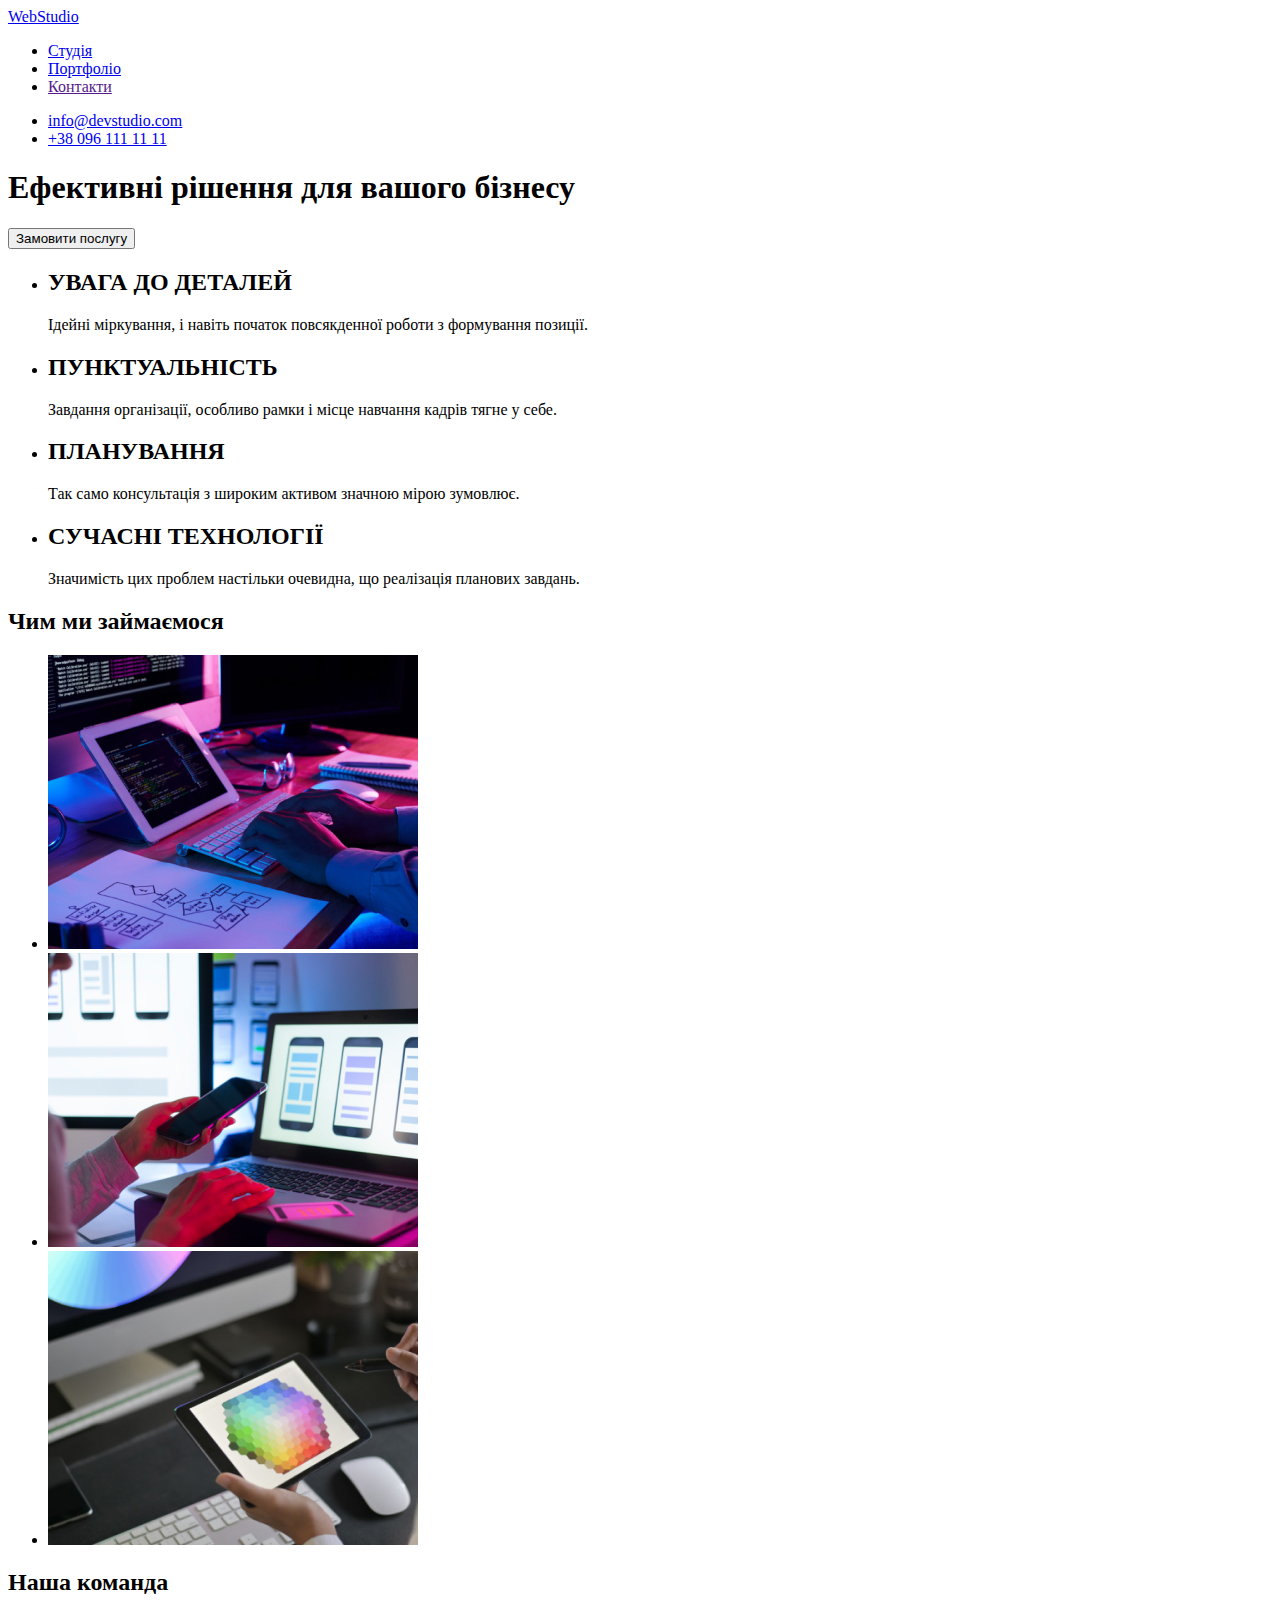
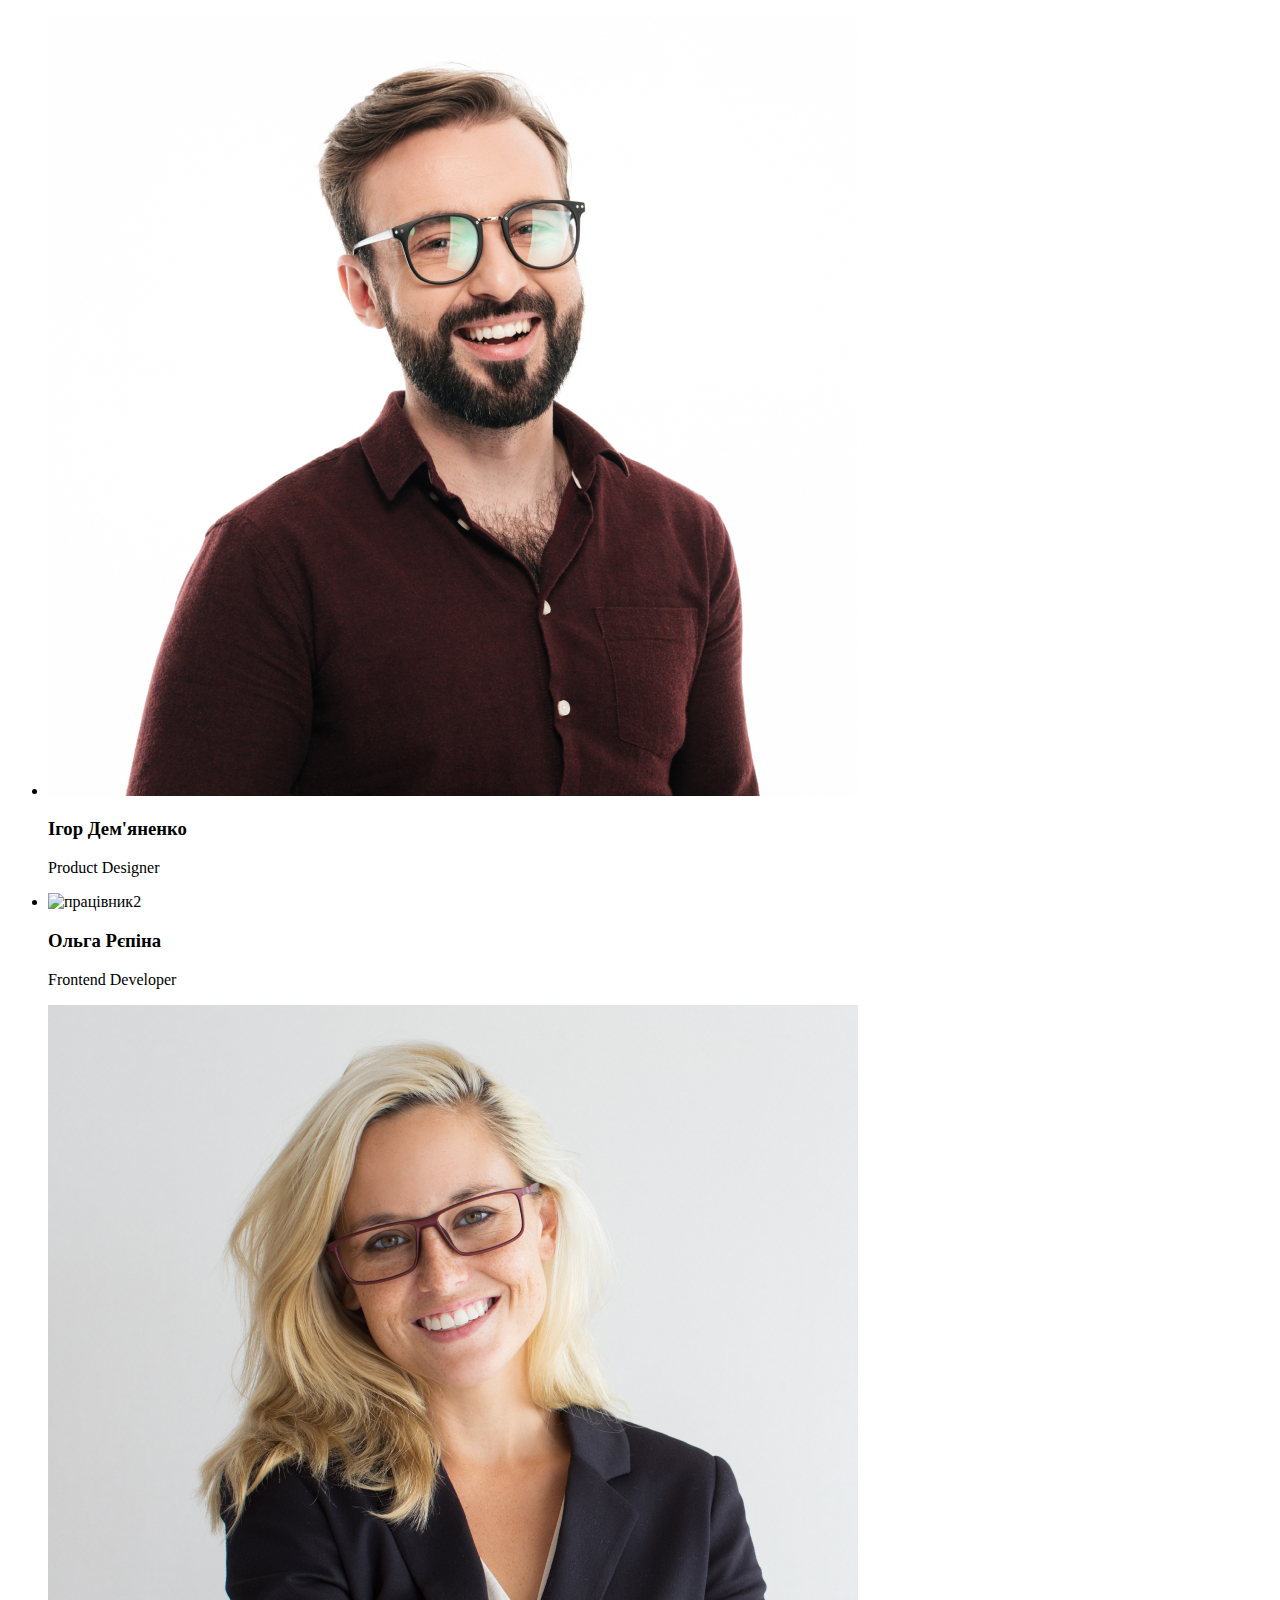
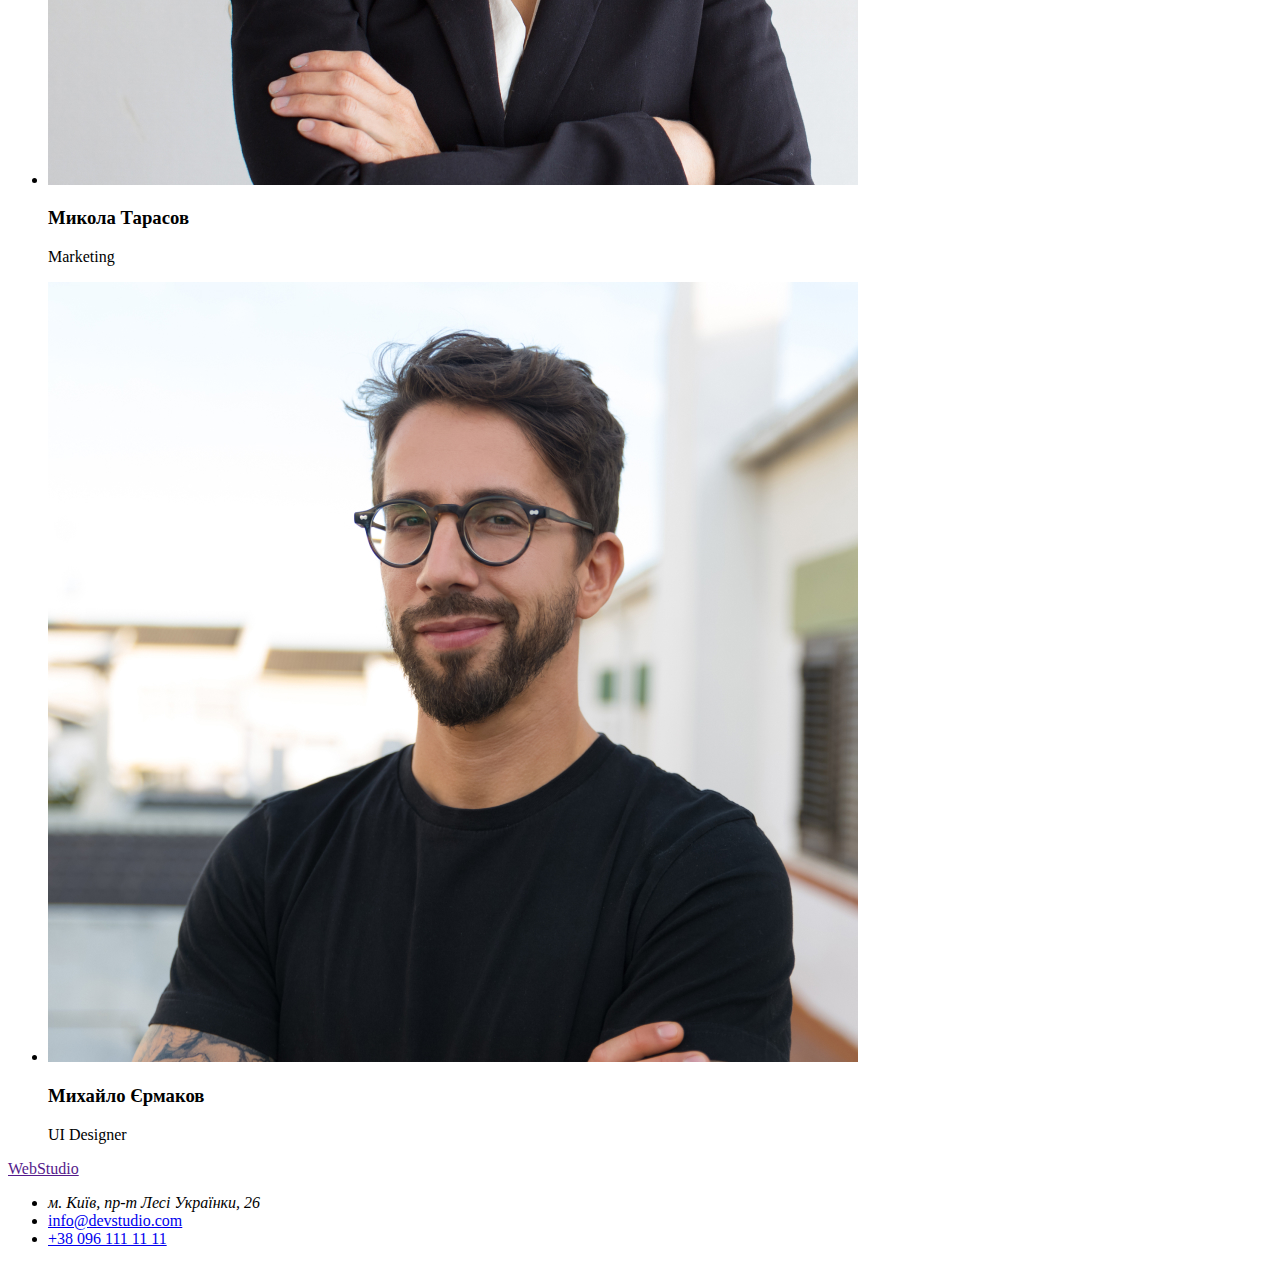
==== index.html @ 64e0fc86 "portfolio" ====
<!DOCTYPE html>
<html lang="en">
  <head>
    <meta charset="UTF-8" />
    <meta http-equiv="X-UA-Compatible" content="IE=edge" />
    <meta name="viewport" content="width=device-width, initial-scale=1.0" />
    <title>Document</title>
  </head>
  <body>
    <header>
      <a href="./index.html">WebStudio</a>
      <ul>
        <li><a href="./index.html">Студія</a></li>
        <li><a href="./portfolio.html">Портфоліо</a></li>
        <li><a href="">Контакти</a></li>
      </ul>
      <ul>
        <li>
          <a href="mailto:info@devstudio.com">info@devstudio.com</a>
        </li>
        <li>
          <a href="tel:+380961111111">+38 096 111 11 11</a>
        </li>
      </ul>
    </header>
    <main>
      <!-- секція герой -->

      <section>
        <h1>Ефективні рішення для вашого бізнесу</h1>
        <button type="button">Замовити послугу</button>
      </section>
      <!-- секція переваги -->
      <section>
        <ul>
          <li>
            <h2>УВАГА ДО ДЕТАЛЕЙ</h2>
            <p>Ідейні міркування, і навіть початок повсякденної роботи з формування позиції.</p>
          </li>
          <li>
            <h2>ПУНКТУАЛЬНІСТЬ</h2>
            <p>Завдання організації, особливо рамки і місце навчання кадрів тягне у себе.</p>
          </li>
          <li>
            <h2>ПЛАНУВАННЯ</h2>
            <p>Так само консультація з широким активом значною мірою зумовлює.</p>
          </li>
          <li>
            <h2>СУЧАСНІ ТЕХНОЛОГІЇ</h2>
            <p>Значимість цих проблем настільки очевидна, що реалізація планових завдань.</p>
          </li>
        </ul>
      </section>
      <!-- секція чим ми займаемося -->

      <section>
        <h2>Чим ми займаємося</h2>
        <ul>
          <li>
            <img src="./images/box1.jpg" alt="планшетні рішення">
          </li>
          <li>
            <img src="./images/box2.jpg" alt="комп'ютерні вирішення">
          </li>
          <li>
            <img src="./images/box3.jpg" alt="графічні уміння">
          </li>
        </ul>
      
      </section>
      <!-- секція наша команда -->
      <section>
        <h2>Наша команда</h2>
        <ul>
          <li>
            <img src="./images/worker1.jpg" alt="працівник1">
            <h3>Ігор Дем'яненко</h3>
            <p>Product Designer</p>
          </li>
          <li>
            <img src="./images/worker2.jpg" alt="працівник2">
            <h3>Ольга Рєпіна</h3>
            <p>Frontend Developer</p>
          </li>
          <li>
            <img src="./images/worker3.jpg" alt="працівник3">
            <h3>Микола Тарасов</h3>
            <p>Marketing</p>
          </li>
          <li>
            <img src="./images/worker4.jpg" alt="працівник4">
            <h3>Михайло Єрмаков</h3>
            <p>UI Designer</p>
          </li>
        </ul>
      </section>
    </main>
    <footer>
      <a href="">WebStudio</a>
      
        <ul>
          
          <li> 
          <address>м. Київ, пр-т Лесі Українки, 26</address>   
          </li>
          <li>
            <a href="mailto:info@devstudio.com">info@devstudio.com</a>
          </li>
          <li>
            <a href="tel:+380961111111">+38 096 111 11 11</a>
          </li>
        </ul>
      
    </footer>
  </body>
</html>
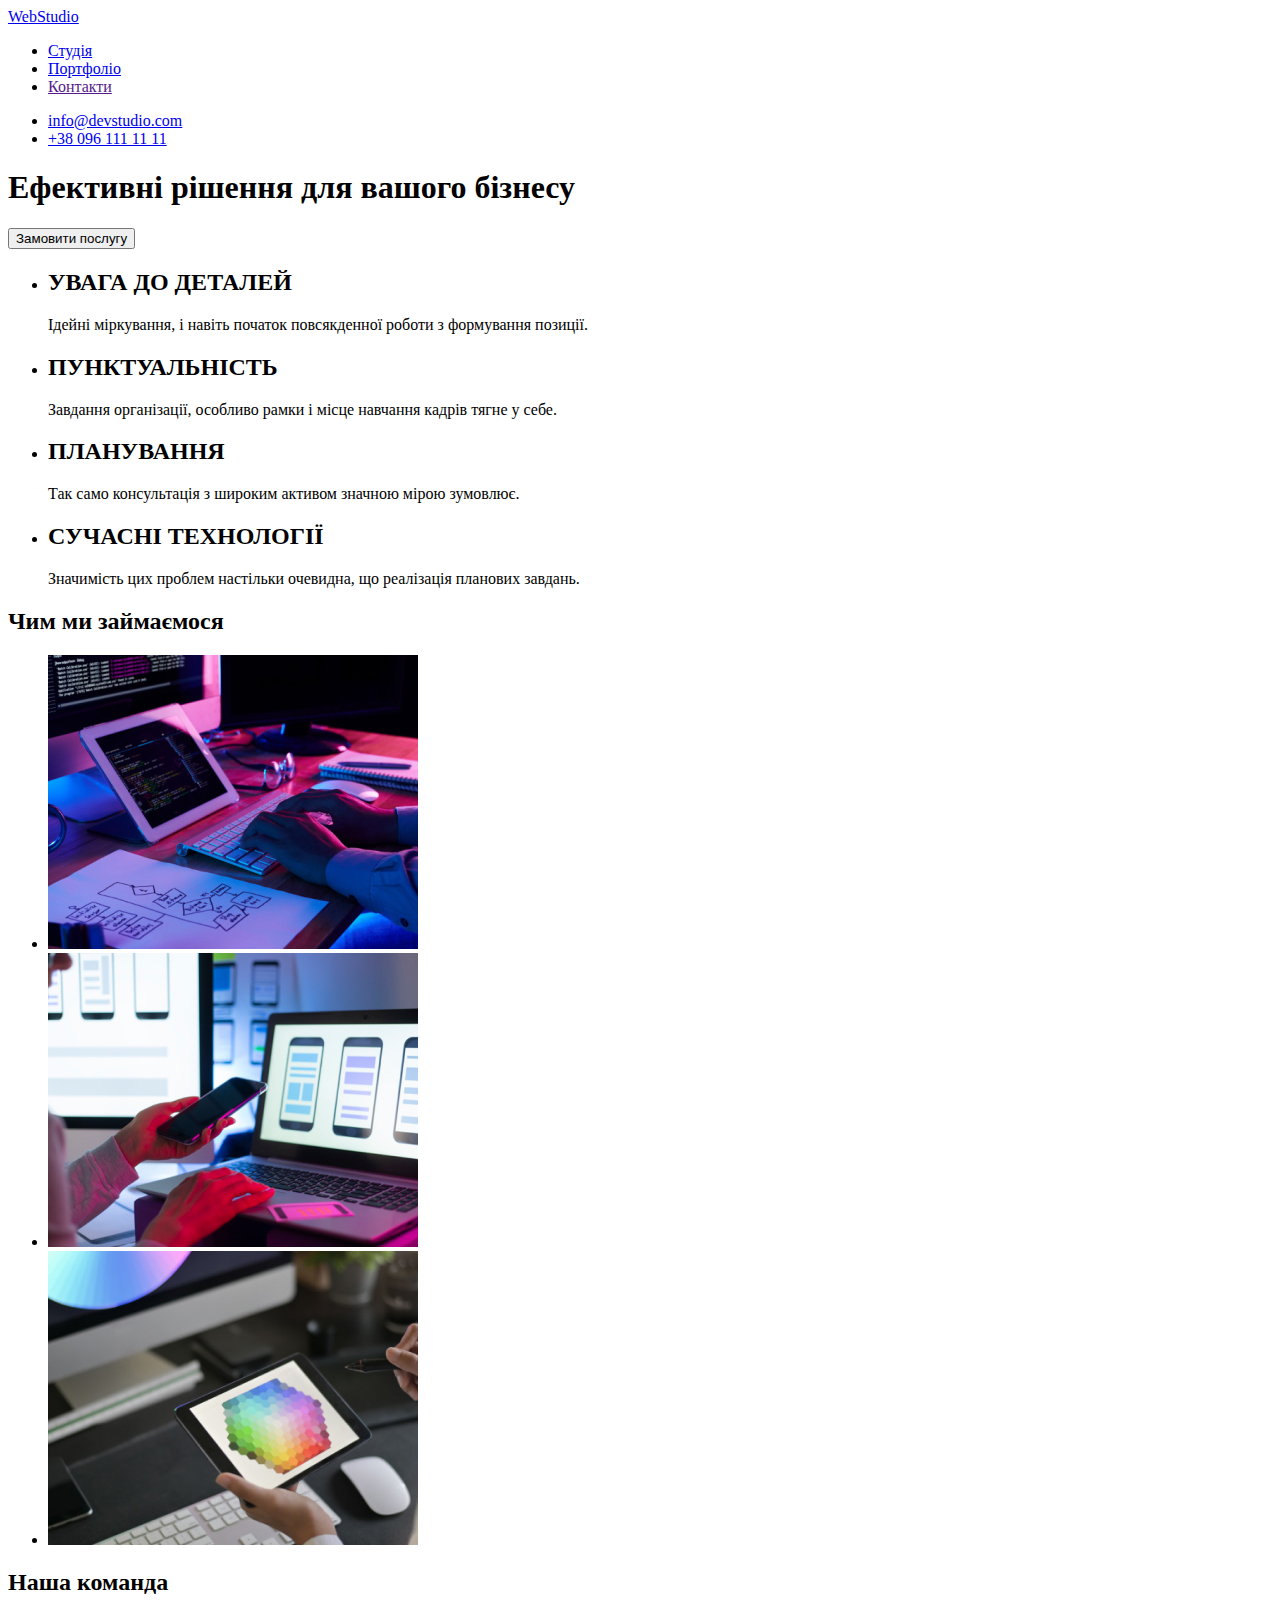
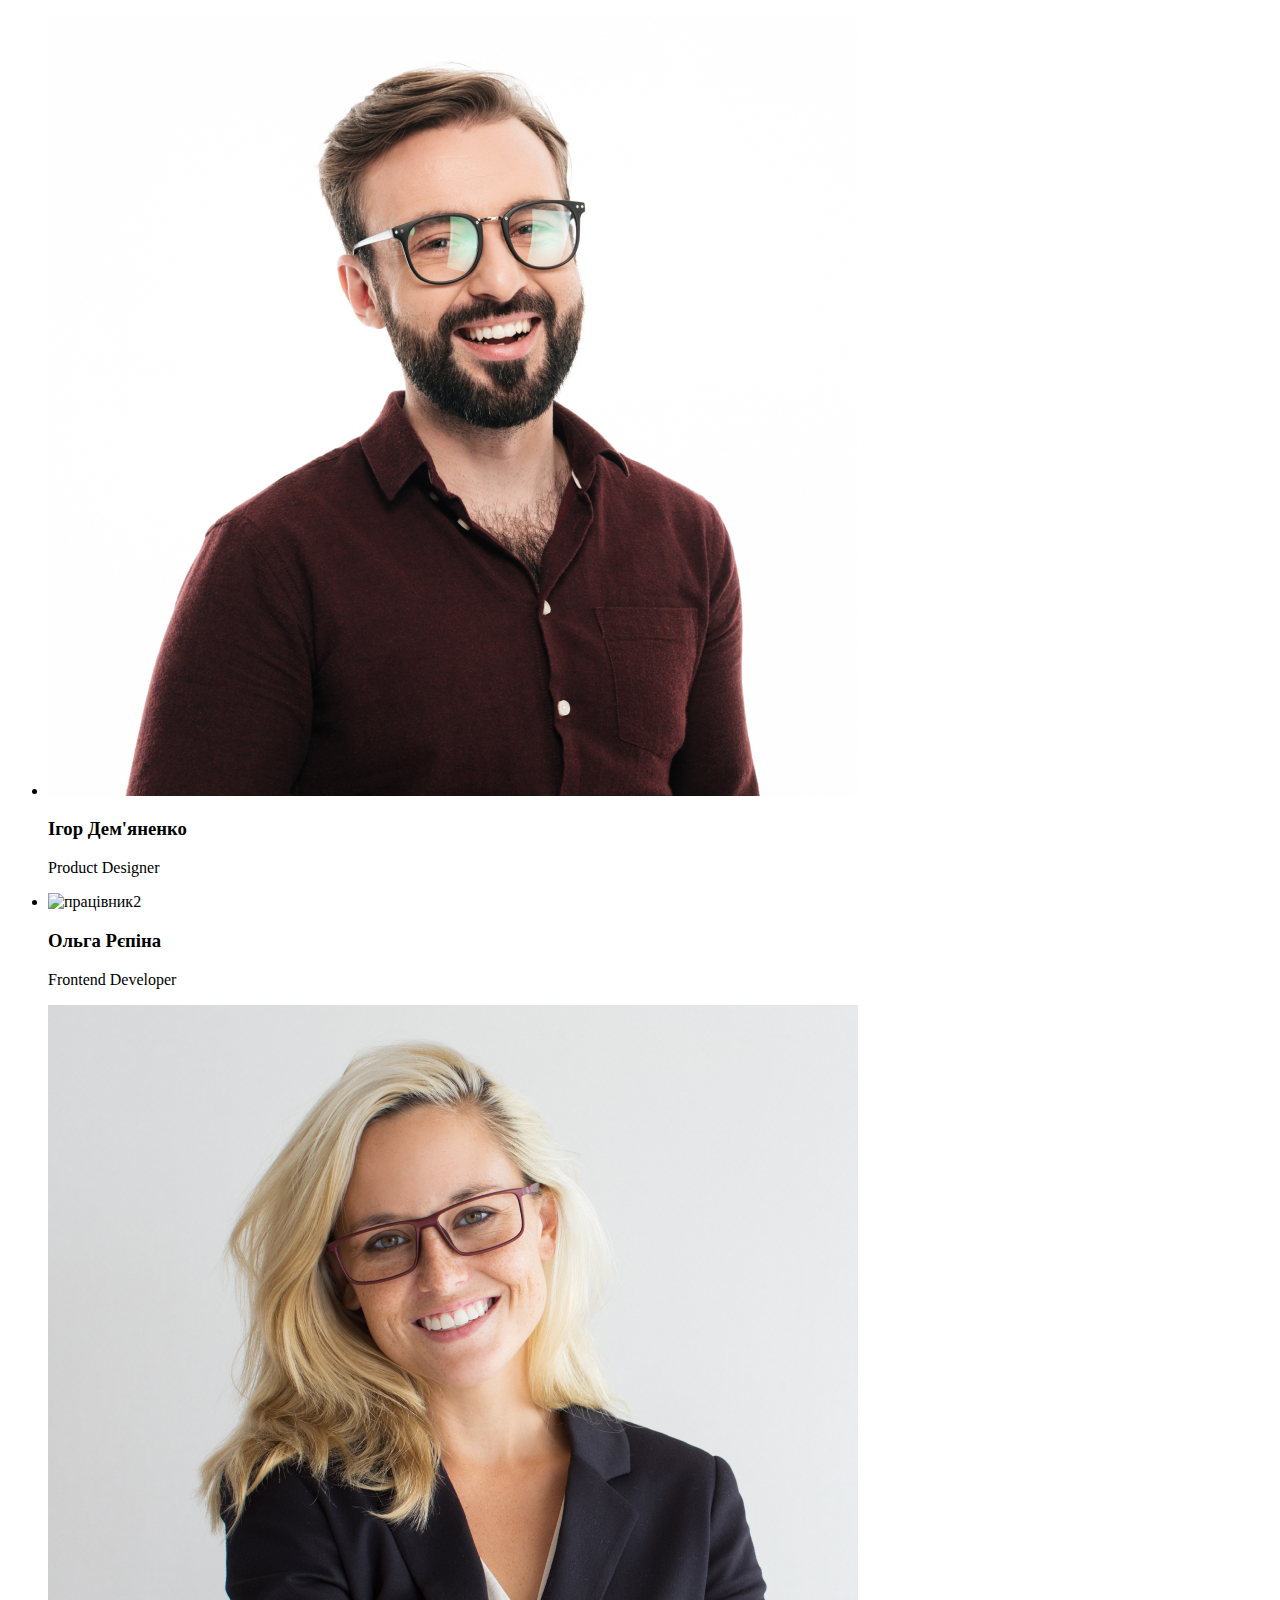
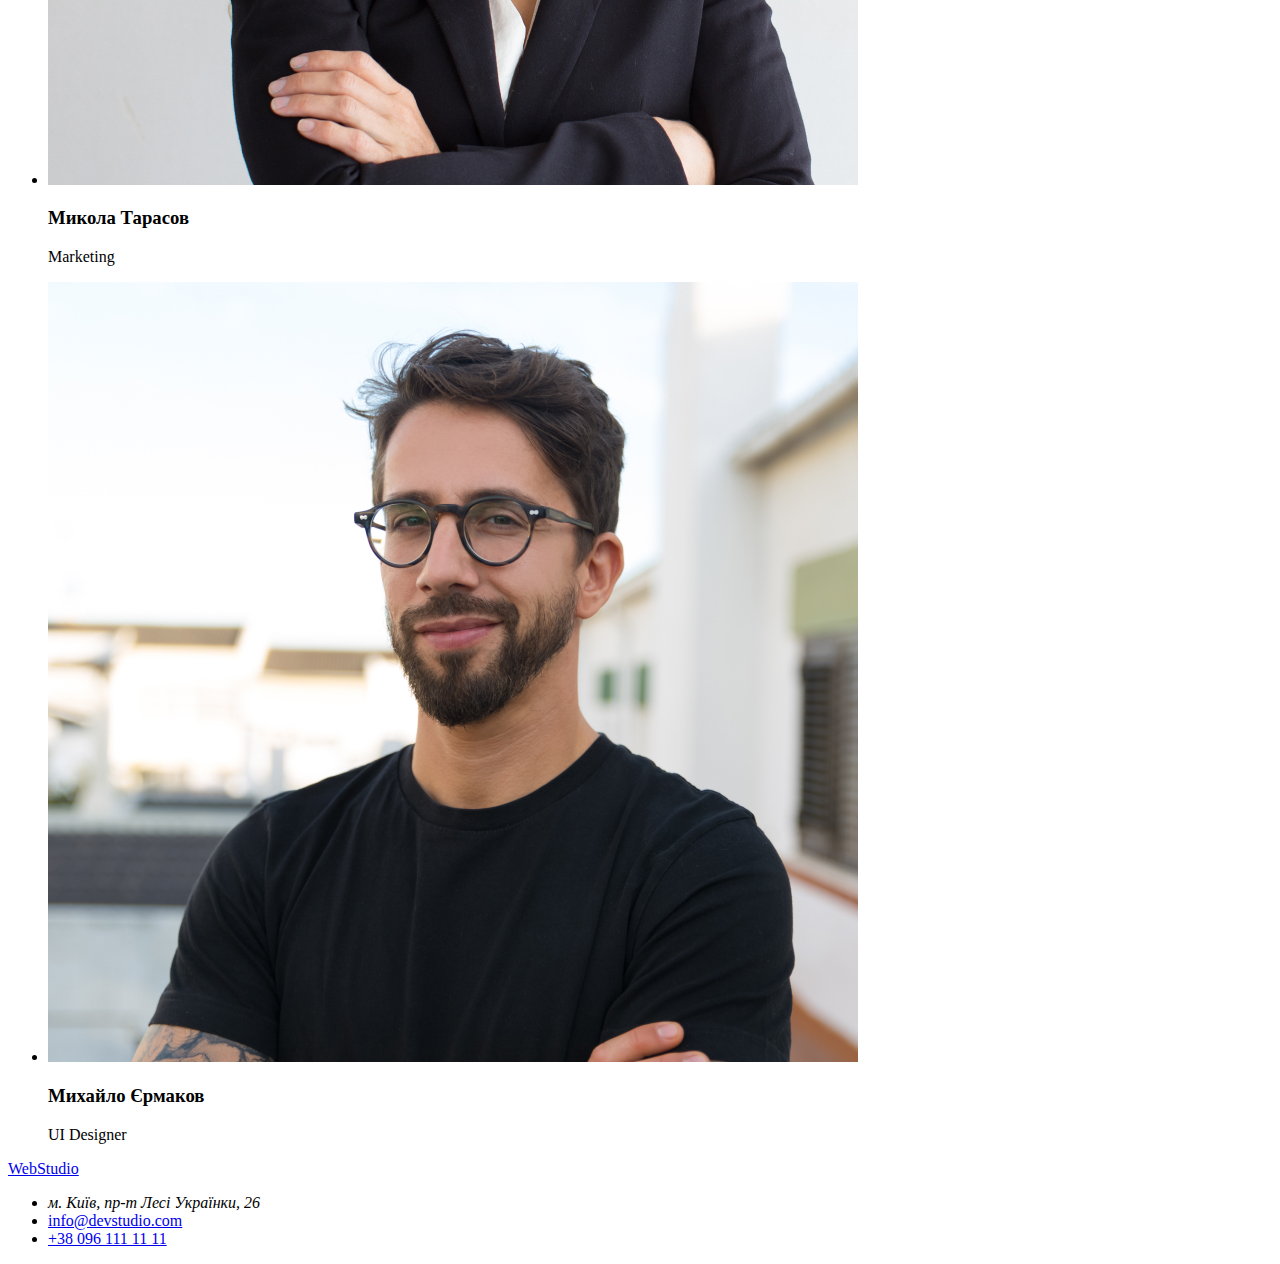
==== commit ab171c01: "main page" ====
--- a/index.html
+++ b/index.html
@@ -7,107 +7,111 @@
     <title>Document</title>
   </head>
   <body>
-    <header>
-      <a href="./index.html">WebStudio</a>
-      <ul>
-        <li><a href="./index.html">Студія</a></li>
-        <li><a href="./portfolio.html">Портфоліо</a></li>
-        <li><a href="">Контакти</a></li>
+    <header class="header">
+      <nav class="header-navigation">
+
+      <a class="header-logo" href="./index.html">WebStudio</a>
+      <ul class="header-pages">
+        <li class="header-page"><a href="./index.html" class="header-link">Студія</a></li>
+        <li class="header-page"><a href="./portfolio.html"  class="header-link">Портфоліо</a></li>
+        <li class="header-page"><a href="" class="header-link">Контакти</a></li>
       </ul>
-      <ul>
-        <li>
-          <a href="mailto:info@devstudio.com">info@devstudio.com</a>
+      <ul class="header-contacts">
+        <li class="header-contact">
+          <a href="mailto:info@devstudio.com" class="header-contact-link">info@devstudio.com</a>
         </li>
-        <li>
-          <a href="tel:+380961111111">+38 096 111 11 11</a>
+        <li class="header-contact">
+          <a href="tel:+380961111111" class="header-contact-link">+38 096 111 11 11</a>
         </li>
       </ul>
+    </nav>
+
     </header>
     <main>
       <!-- секція герой -->
 
-      <section>
-        <h1>Ефективні рішення для вашого бізнесу</h1>
-        <button type="button">Замовити послугу</button>
+      <section class="hero">
+        <h1 class="hero-title">Ефективні рішення для вашого бізнесу</h1>
+        <button type="button" class="hero-button">Замовити послугу</button>
       </section>
       <!-- секція переваги -->
-      <section>
-        <ul>
-          <li>
-            <h2>УВАГА ДО ДЕТАЛЕЙ</h2>
-            <p>Ідейні міркування, і навіть початок повсякденної роботи з формування позиції.</p>
+      <section class="advantage">
+        <ul class="advantage-list">
+          <li class="advantage-item">
+            <h2 class="advantage-title">УВАГА ДО ДЕТАЛЕЙ</h2>
+            <p class="advantage-text">Ідейні міркування, і навіть початок повсякденної роботи з формування позиції.</p>
           </li>
-          <li>
-            <h2>ПУНКТУАЛЬНІСТЬ</h2>
-            <p>Завдання організації, особливо рамки і місце навчання кадрів тягне у себе.</p>
+          <li class="advantage-item">
+            <h2 class="advantage-title">ПУНКТУАЛЬНІСТЬ</h2>
+            <p class="advantage-text">Завдання організації, особливо рамки і місце навчання кадрів тягне у себе.</p>
           </li>
-          <li>
-            <h2>ПЛАНУВАННЯ</h2>
-            <p>Так само консультація з широким активом значною мірою зумовлює.</p>
+          <li class="advantage-item">
+            <h2 class="advantage-title">ПЛАНУВАННЯ</h2>
+            <p class="advantage-text">Так само консультація з широким активом значною мірою зумовлює.</p>
           </li>
-          <li>
-            <h2>СУЧАСНІ ТЕХНОЛОГІЇ</h2>
-            <p>Значимість цих проблем настільки очевидна, що реалізація планових завдань.</p>
+          <li class="advantage-item">
+            <h2 class="advantage-title">СУЧАСНІ ТЕХНОЛОГІЇ</h2>
+            <p class="advantage-text">Значимість цих проблем настільки очевидна, що реалізація планових завдань.</p>
           </li>
         </ul>
       </section>
       <!-- секція чим ми займаемося -->
 
-      <section>
-        <h2>Чим ми займаємося</h2>
-        <ul>
-          <li>
-            <img src="./images/box1.jpg" alt="планшетні рішення">
+      <section class="what-we-do">
+        <h2 class="what-we-do-title">Чим ми займаємося</h2>
+        <ul class="what-we-do-list">
+          <li class="what-we-do-item">
+            <img src="./images/box1.jpg" alt="планшетні рішення" class="what-we-do-image">
           </li>
-          <li>
-            <img src="./images/box2.jpg" alt="комп'ютерні вирішення">
+          <li class="what-we-do-item">
+            <img src="./images/box2.jpg" alt="комп'ютерні вирішення" class="what-we-do-image">
           </li>
-          <li>
-            <img src="./images/box3.jpg" alt="графічні уміння">
+          <li class="what-we-do-item">
+            <img src="./images/box3.jpg" alt="графічні уміння" class="what-we-do-image">
           </li>
         </ul>
       
       </section>
       <!-- секція наша команда -->
-      <section>
-        <h2>Наша команда</h2>
-        <ul>
-          <li>
-            <img src="./images/worker1.jpg" alt="працівник1">
-            <h3>Ігор Дем'яненко</h3>
-            <p>Product Designer</p>
+      <section class="our-team">
+        <h2 class="our-team-title">Наша команда</h2>
+        <ul class="our-team-list">
+          <li class="our-team-item">
+            <img src="./images/worker1.jpg" alt="працівник1" class="our-team-image">
+            <h3 class="our-team-title">Ігор Дем'яненко</h3>
+            <p class="our-team-text">Product Designer</p>
           </li>
-          <li>
-            <img src="./images/worker2.jpg" alt="працівник2">
-            <h3>Ольга Рєпіна</h3>
-            <p>Frontend Developer</p>
+          <li class="our-team-item">
+            <img src="./images/worker2.jpg" alt="працівник2" class="our-team-image">
+            <h3 class="our-team-title">Ольга Рєпіна</h3>
+            <p class="our-team-text">Frontend Developer</p>
           </li>
-          <li>
-            <img src="./images/worker3.jpg" alt="працівник3">
-            <h3>Микола Тарасов</h3>
-            <p>Marketing</p>
+          <li class="our-team-item">
+            <img src="./images/worker3.jpg" alt="працівник3" class="our-team-image">
+            <h3 class="our-team-title">Микола Тарасов</h3>
+            <p class="our-team-text">Marketing</p>
           </li>
-          <li>
-            <img src="./images/worker4.jpg" alt="працівник4">
-            <h3>Михайло Єрмаков</h3>
-            <p>UI Designer</p>
+          <li class="our-team-item">
+            <img src="./images/worker4.jpg" alt="працівник4" class="our-team-image">
+            <h3 class="our-team-title">Михайло Єрмаков</h3>
+            <p class="our-team-text">UI Designer</p>
           </li>
         </ul>
       </section>
     </main>
-    <footer>
-      <a href="">WebStudio</a>
+    <footer class="footer">
+      <a href="./index.html" class="footer-link">WebStudio</a>
       
-        <ul>
+        <ul class="footer-list">
           
-          <li> 
-          <address>м. Київ, пр-т Лесі Українки, 26</address>   
+          <li class="footer-item"> 
+          <address class="footer-address">м. Київ, пр-т Лесі Українки, 26</address>   
           </li>
-          <li>
-            <a href="mailto:info@devstudio.com">info@devstudio.com</a>
+          <li class="footer-item">
+            <a href="mailto:info@devstudio.com" class="footer-address">info@devstudio.com</a>
           </li>
-          <li>
-            <a href="tel:+380961111111">+38 096 111 11 11</a>
+          <li class="footer-item">
+            <a href="tel:+380961111111" class="footer-link">+38 096 111 11 11</a>
           </li>
         </ul>
       
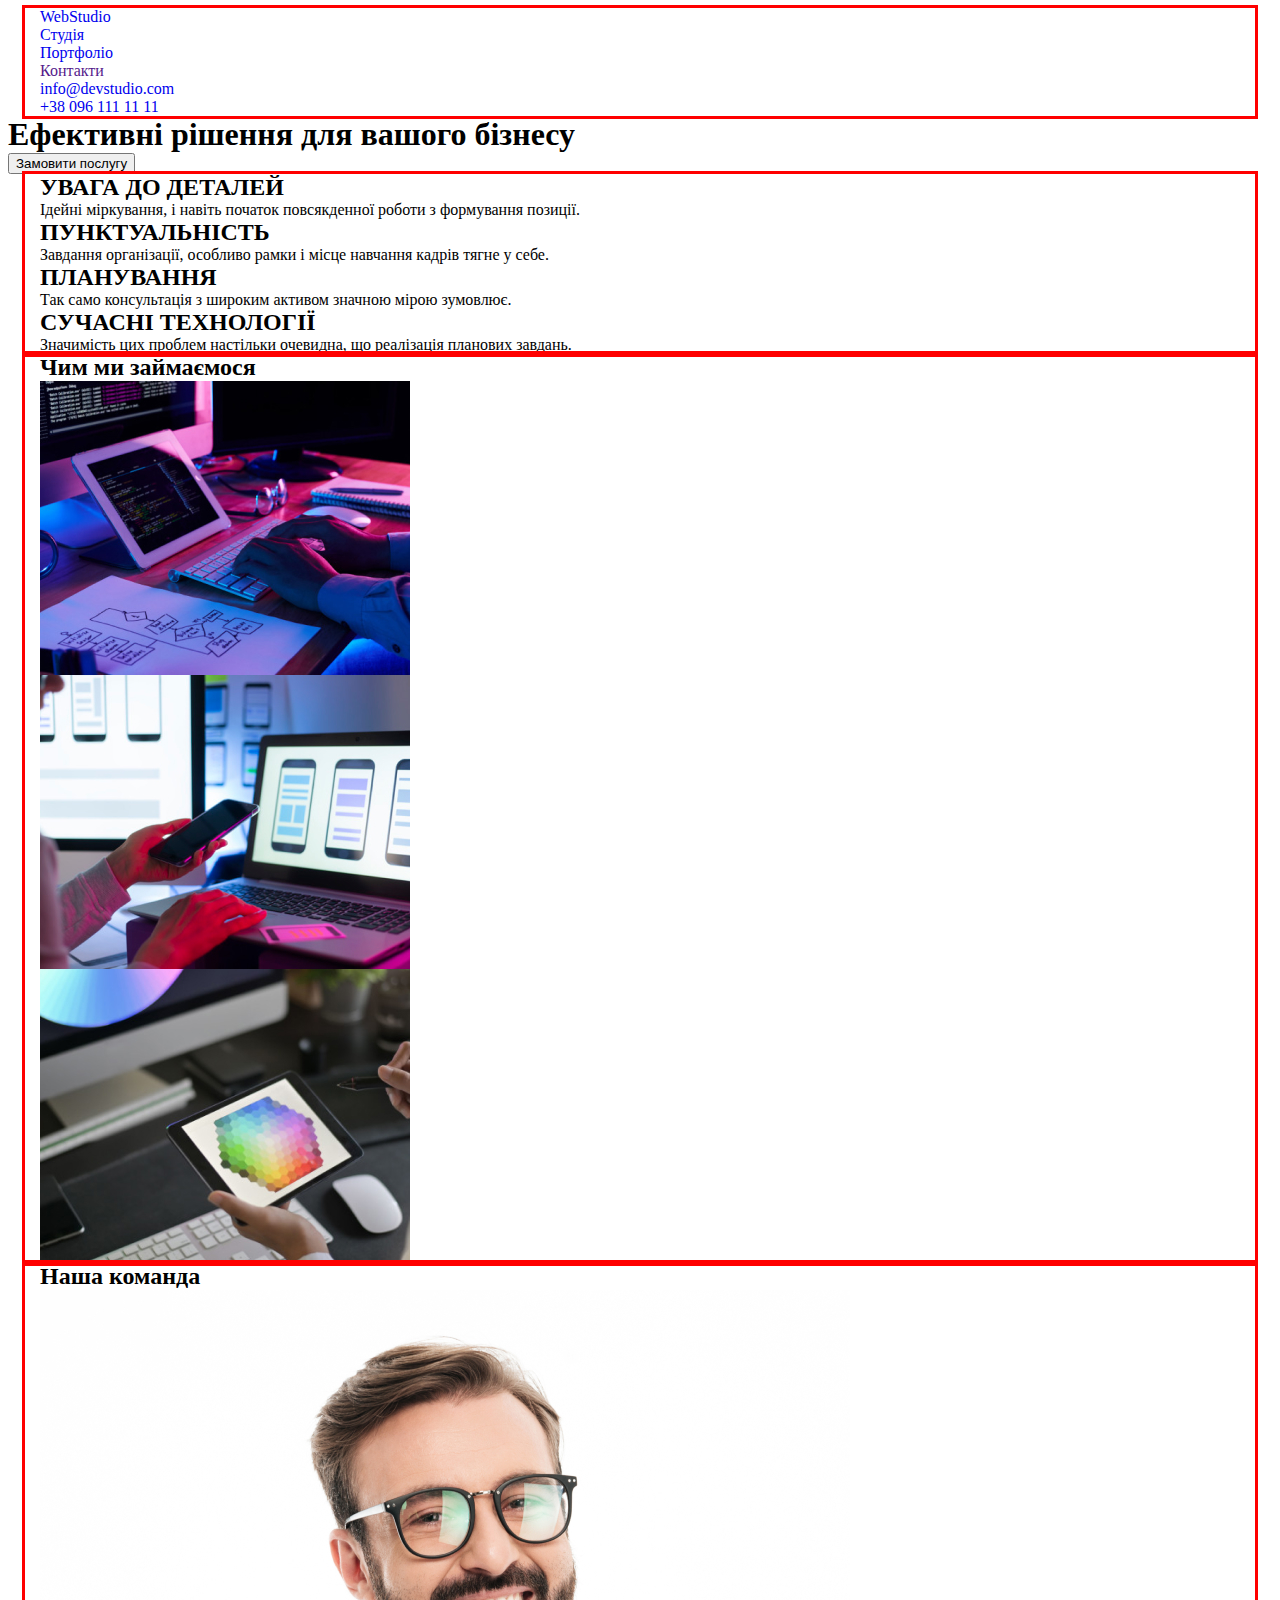
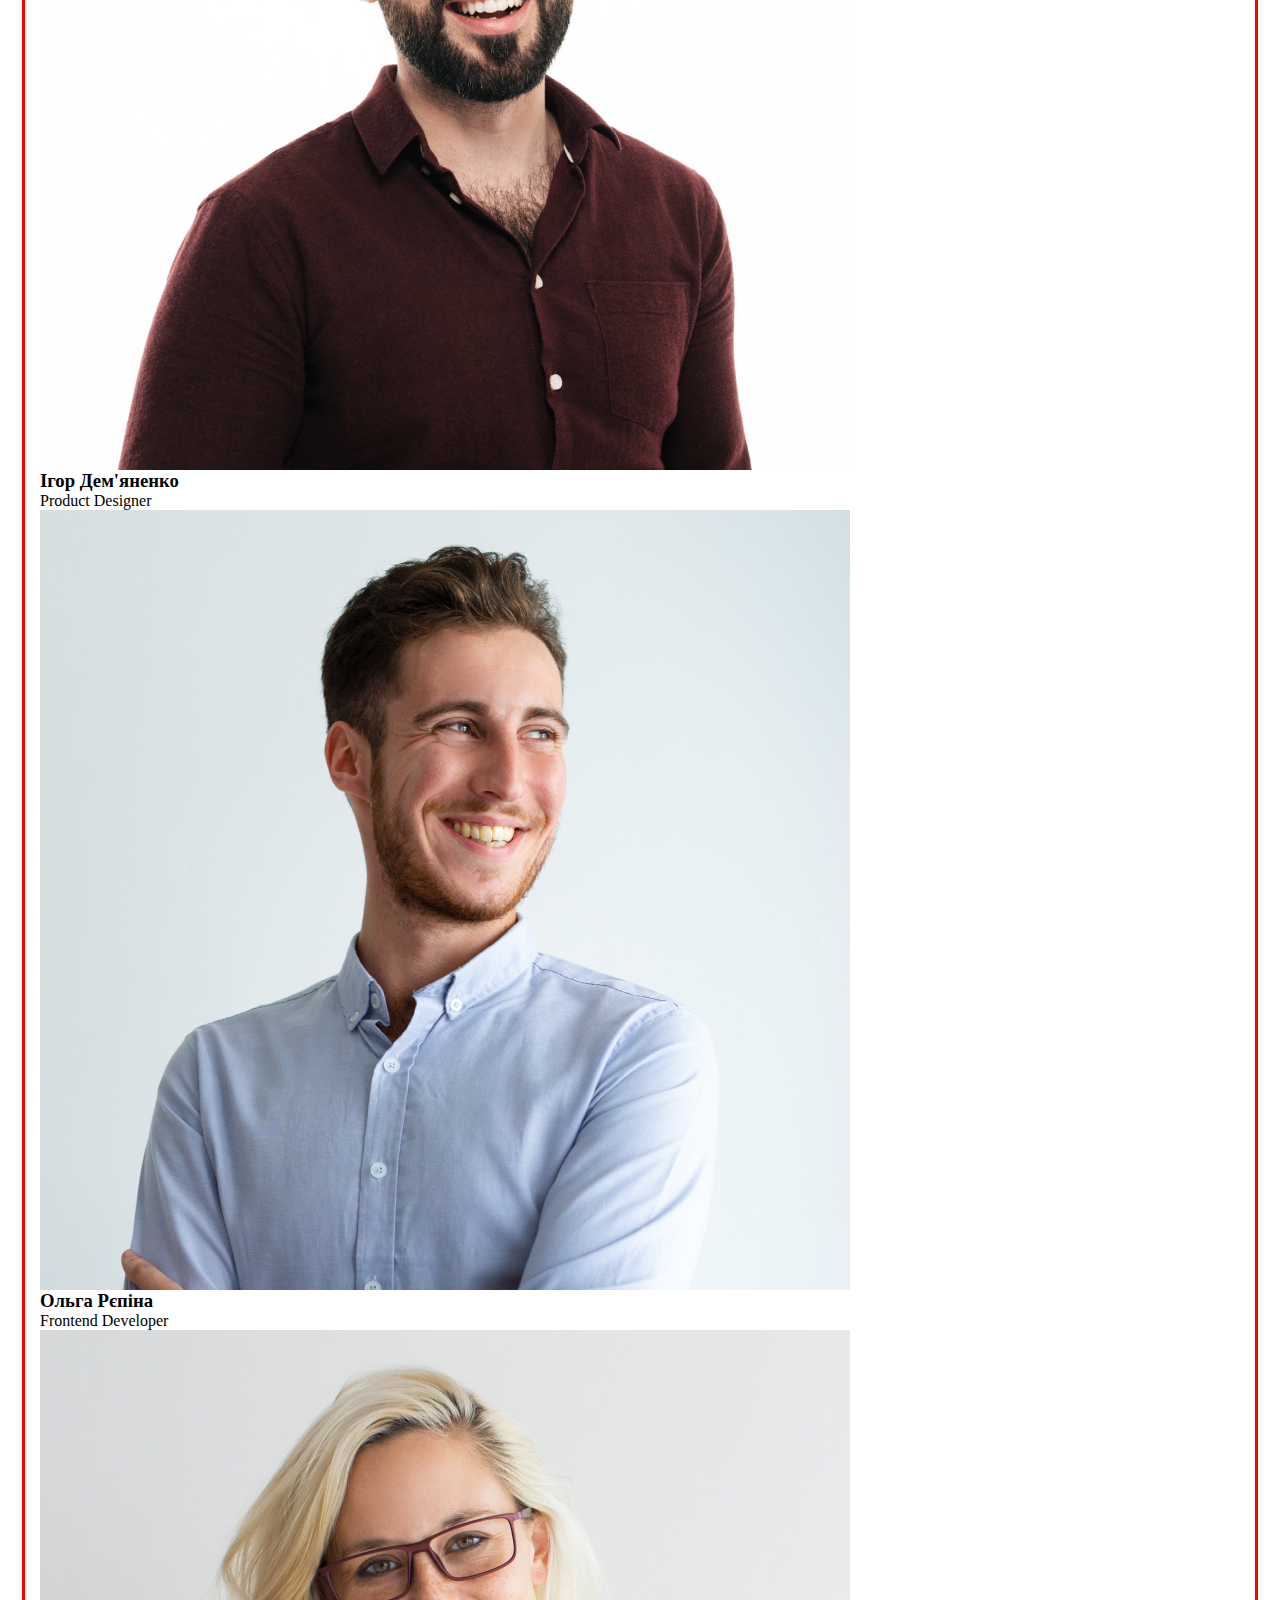
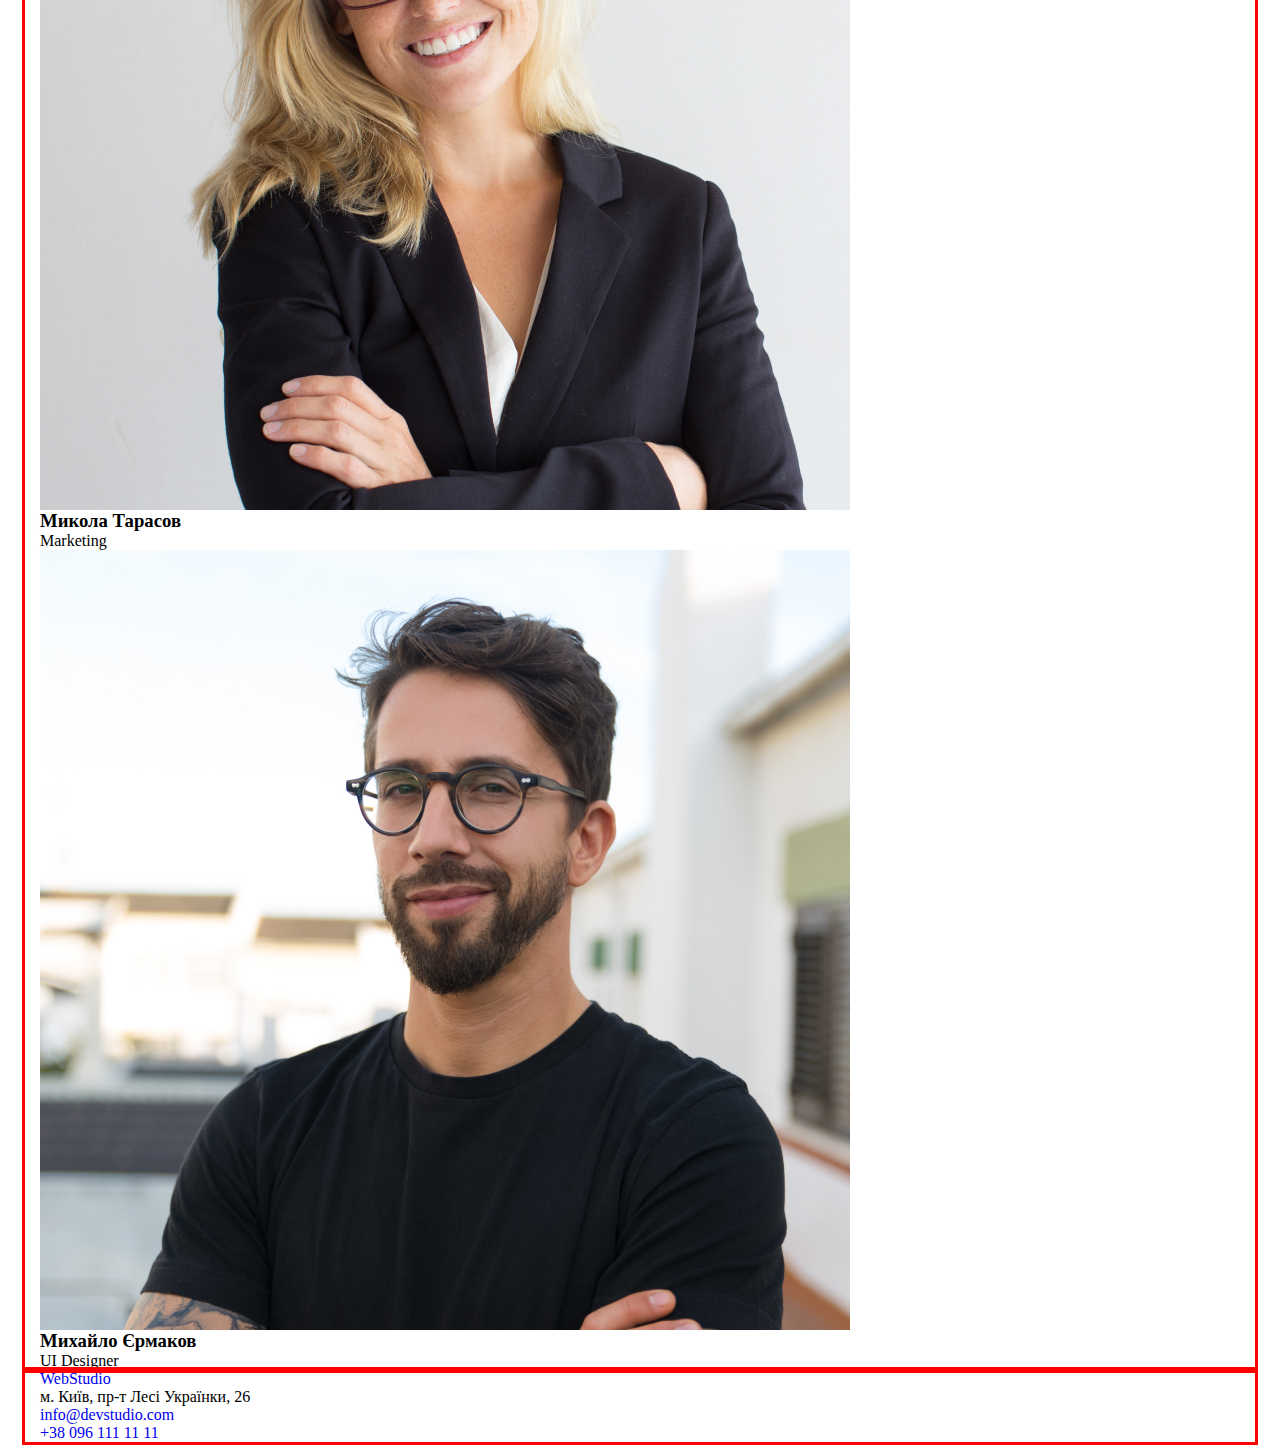
==== commit 04f12937: "conteiner and normalize" ====
--- a/index.html
+++ b/index.html
@@ -5,9 +5,13 @@
     <meta http-equiv="X-UA-Compatible" content="IE=edge" />
     <meta name="viewport" content="width=device-width, initial-scale=1.0" />
     <title>Document</title>
+    <link rel="stylesheet" href="https://cdnjs.cloudflare.com/ajax/libs/modern-normalize/1.1.0/modern-normalize.min.css" integrity="sha512-wpPYUAdjBVSE4KJnH1VR1HeZfpl1ub8YT/NKx4PuQ5NmX2tKuGu6U/JRp5y+Y8XG2tV+wKQpNHVUX03MfMFn9Q==" crossorigin="anonymous" referrerpolicy="no-referrer" />
+    <link rel="stylesheet" href="./style.css">
   </head>
   <body>
     <header class="header">
+      <div class="container">
+
       <nav class="header-navigation">
 
       <a class="header-logo" href="./index.html">WebStudio</a>
@@ -25,10 +29,11 @@
         </li>
       </ul>
     </nav>
-
+  </div>
     </header>
     <main>
       <!-- секція герой -->
+      
 
       <section class="hero">
         <h1 class="hero-title">Ефективні рішення для вашого бізнесу</h1>
@@ -36,6 +41,7 @@
       </section>
       <!-- секція переваги -->
       <section class="advantage">
+        <div class="container">
         <ul class="advantage-list">
           <li class="advantage-item">
             <h2 class="advantage-title">УВАГА ДО ДЕТАЛЕЙ</h2>
@@ -54,10 +60,12 @@
             <p class="advantage-text">Значимість цих проблем настільки очевидна, що реалізація планових завдань.</p>
           </li>
         </ul>
+      </div>
       </section>
       <!-- секція чим ми займаемося -->
 
-      <section class="what-we-do">
+      <section class="what-we-do" >
+        <div class="container">
         <h2 class="what-we-do-title">Чим ми займаємося</h2>
         <ul class="what-we-do-list">
           <li class="what-we-do-item">
@@ -70,10 +78,11 @@
             <img src="./images/box3.jpg" alt="графічні уміння" class="what-we-do-image">
           </li>
         </ul>
-      
+      </div>
       </section>
       <!-- секція наша команда -->
       <section class="our-team">
+        <div class="container">
         <h2 class="our-team-title">Наша команда</h2>
         <ul class="our-team-list">
           <li class="our-team-item">
@@ -82,7 +91,7 @@
             <p class="our-team-text">Product Designer</p>
           </li>
           <li class="our-team-item">
-            <img src="./images/worker2.jpg" alt="працівник2" class="our-team-image">
+            <img src="./images/worker-2.jpg" alt="працівник2" class="our-team-image">
             <h3 class="our-team-title">Ольга Рєпіна</h3>
             <p class="our-team-text">Frontend Developer</p>
           </li>
@@ -97,9 +106,11 @@
             <p class="our-team-text">UI Designer</p>
           </li>
         </ul>
+      </div>
       </section>
     </main>
     <footer class="footer">
+      <div class="container">
       <a href="./index.html" class="footer-link">WebStudio</a>
       
         <ul class="footer-list">
@@ -114,7 +125,7 @@
             <a href="tel:+380961111111" class="footer-link">+38 096 111 11 11</a>
           </li>
         </ul>
-      
+      </div>
     </footer>
   </body>
 </html>
--- a/style.css
+++ b/style.css
@@ -0,0 +1,28 @@
+ul, ol {
+    list-style: none;
+    padding: 0;
+    margin: 0;
+}
+h1, h2, h3, h4, h5, h6,p {
+    margin: 0;
+}
+ 
+a{
+    text-decoration: none;
+}
+
+address {
+    font-style: normal;
+}
+
+img{
+    display: block;
+}
+
+.container {
+outline: solid red;
+width: 1200px;
+margin: 0 auto;
+padding-left: 15px;
+padding-right: 15px;
+}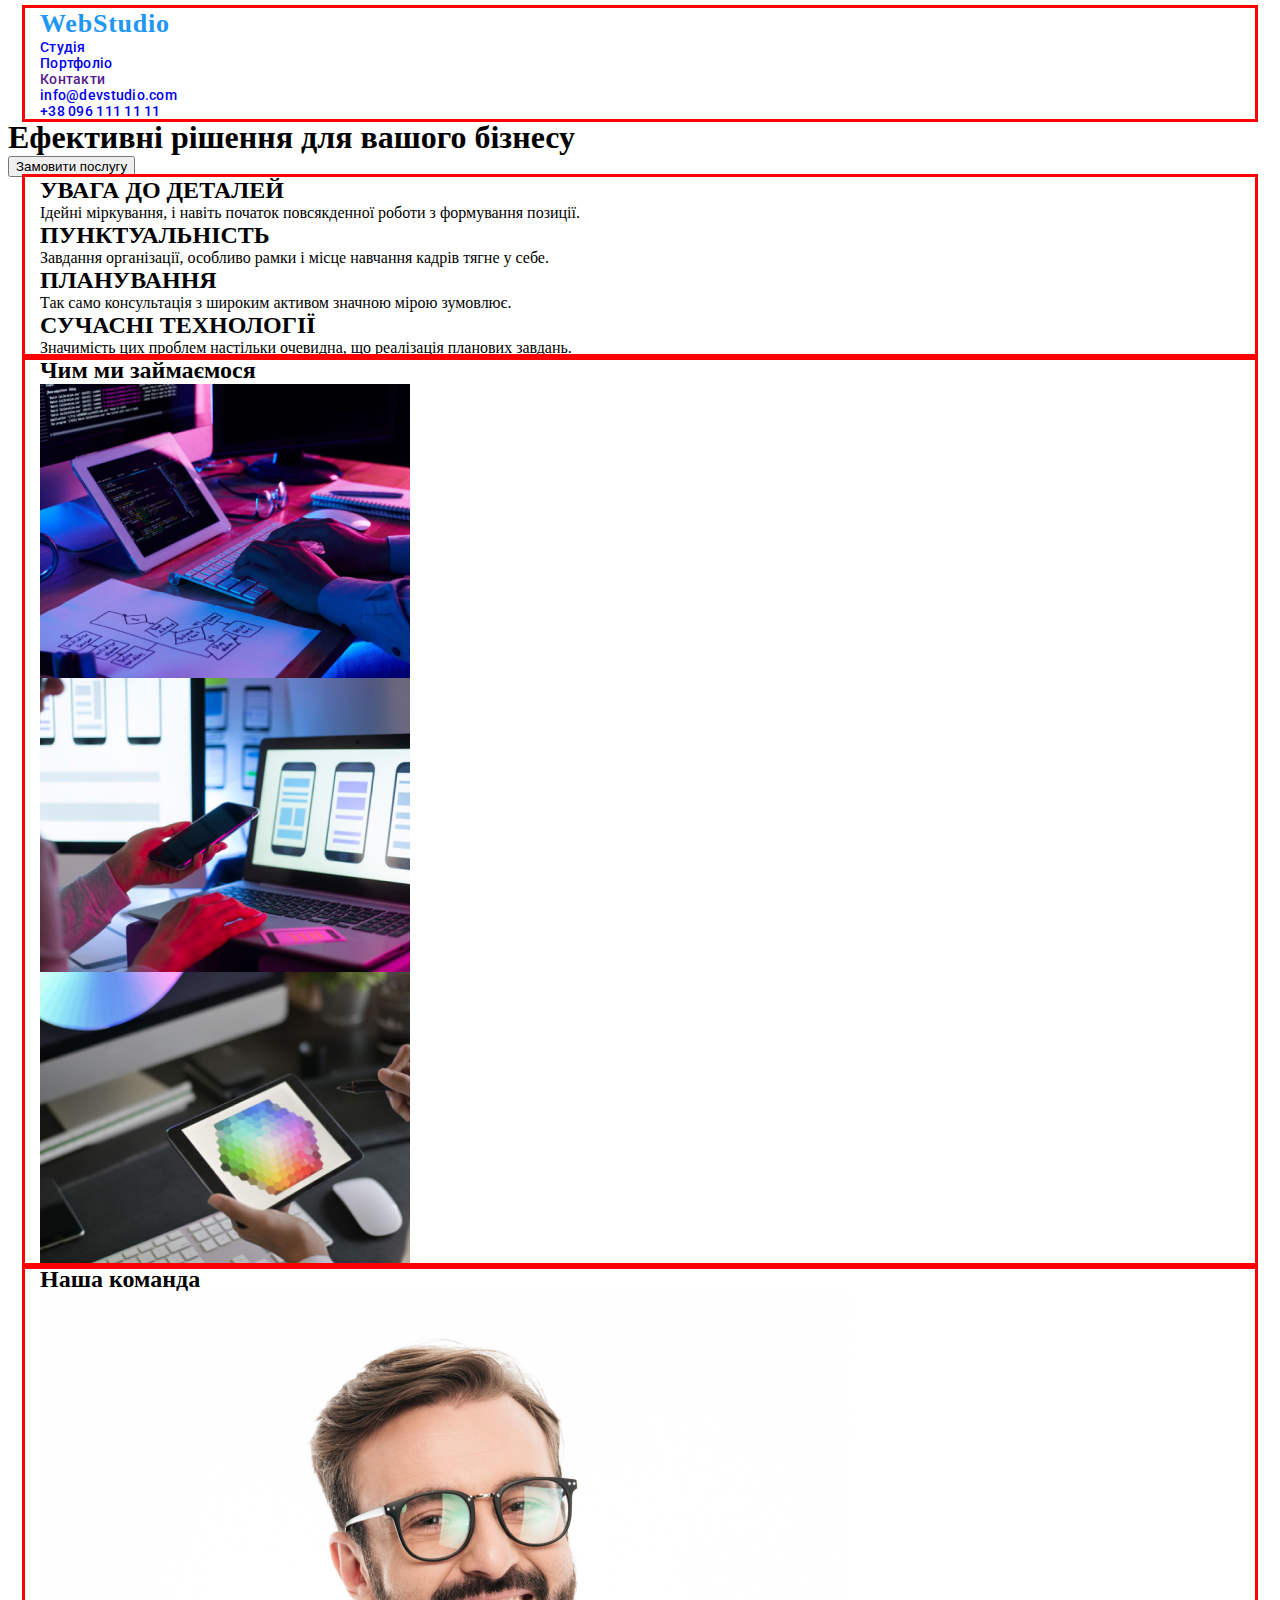
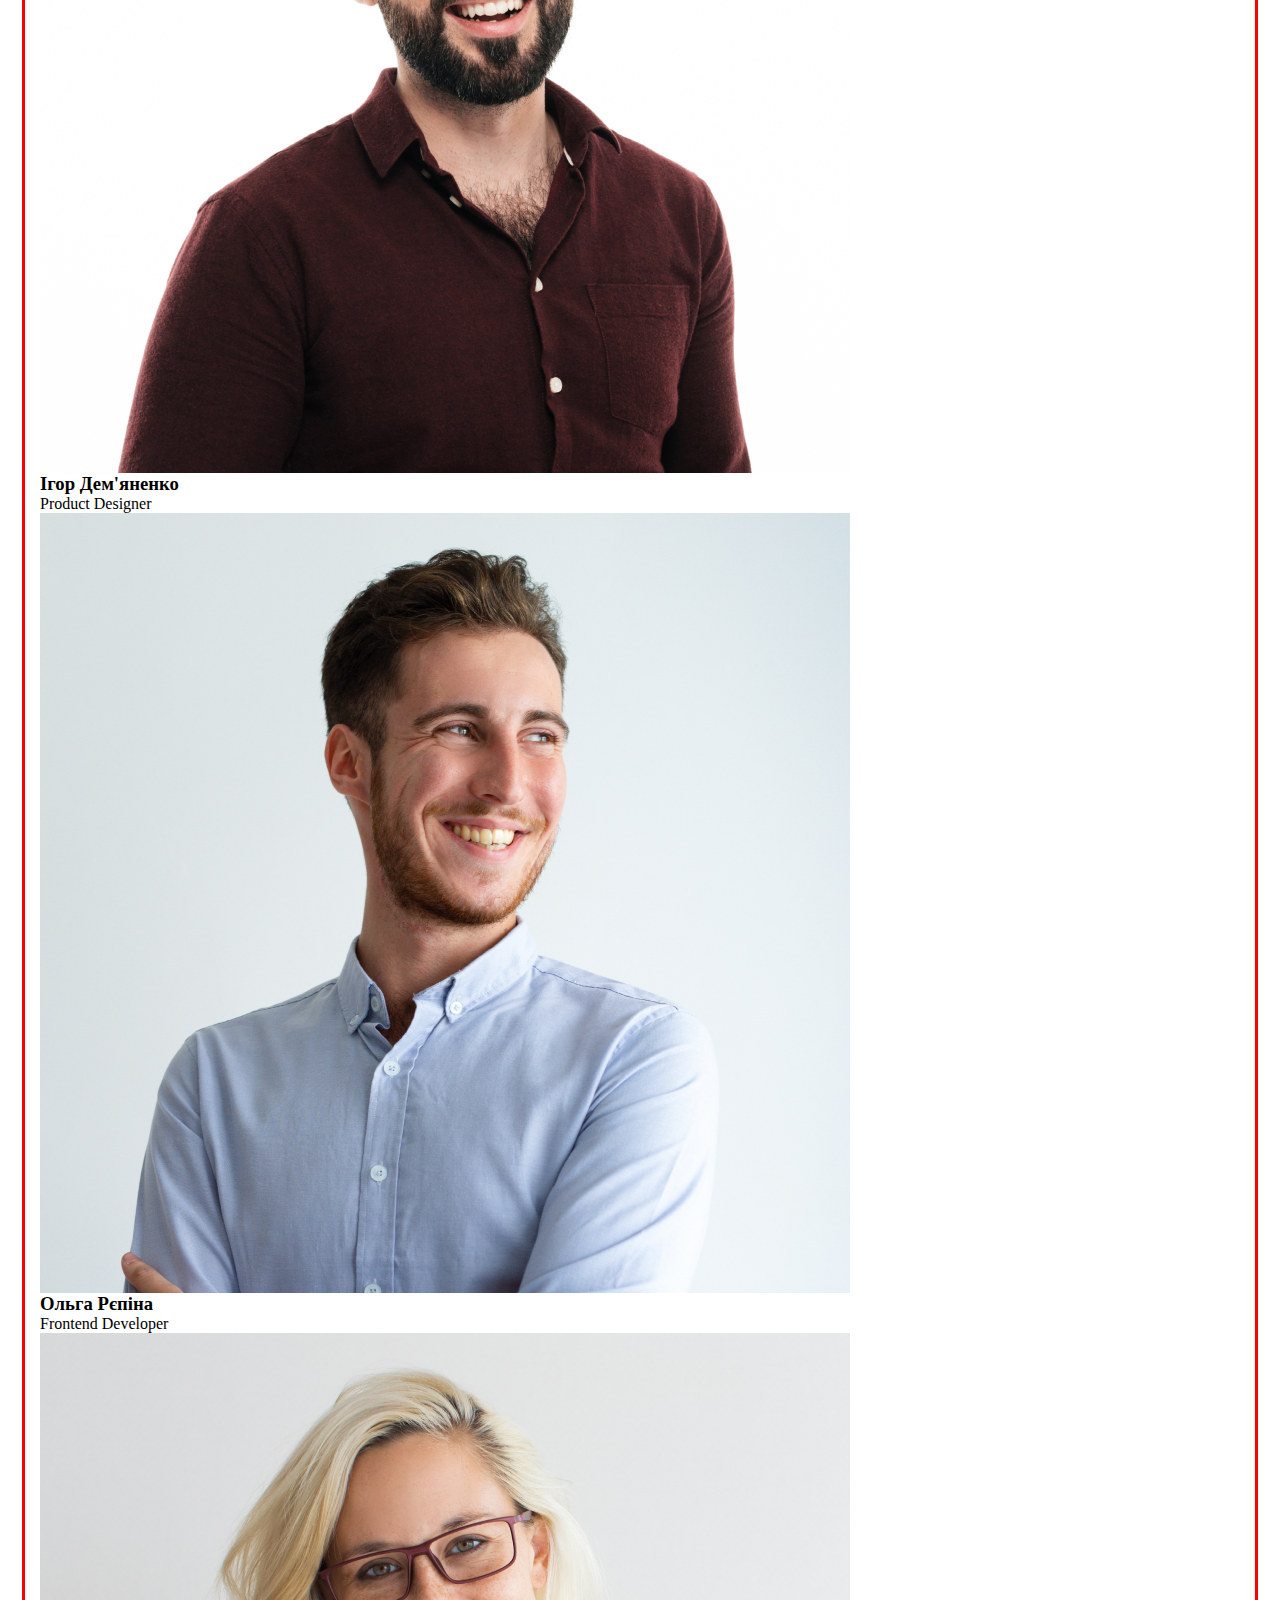
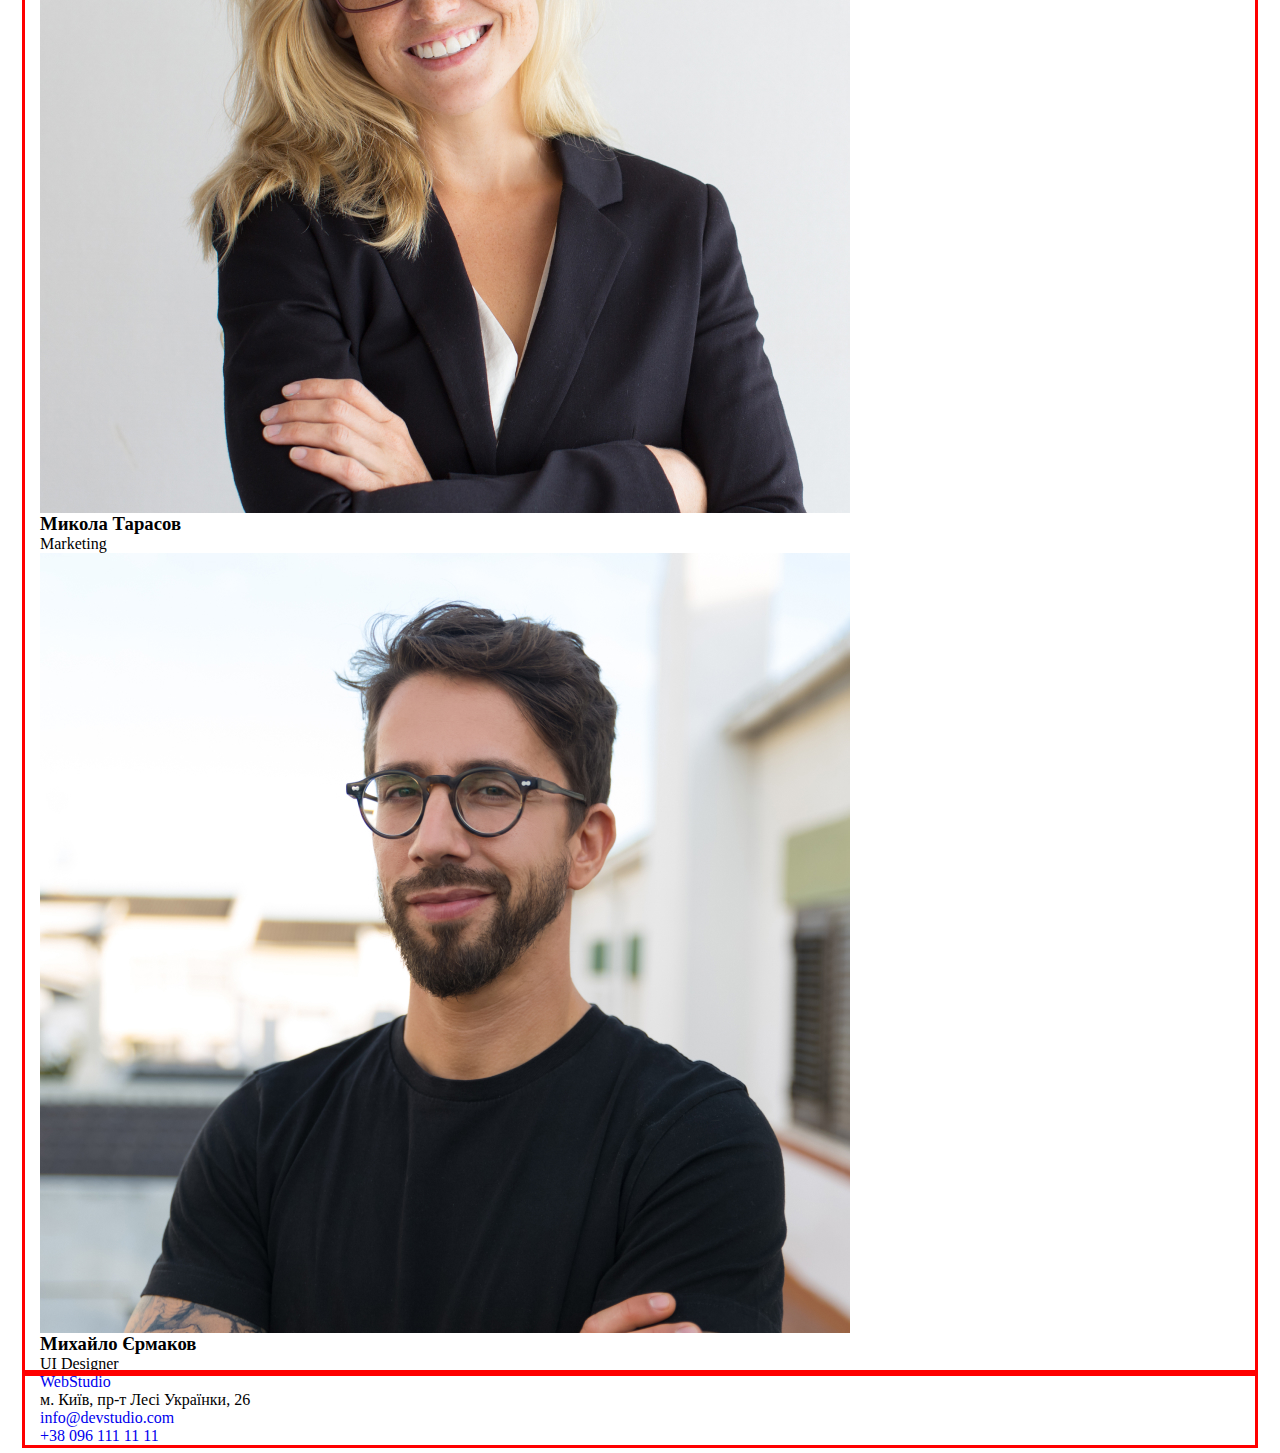
==== commit 919c825a: "style" ====
--- a/index.html
+++ b/index.html
@@ -5,8 +5,33 @@
     <meta http-equiv="X-UA-Compatible" content="IE=edge" />
     <meta name="viewport" content="width=device-width, initial-scale=1.0" />
     <title>Document</title>
+    <!-- Шрифти -->
+
+    <!-- Raleway Bold 700 -->
+ <link rel="preconnect" href="https://fonts.googleapis.com">
+<link rel="preconnect" href="https://fonts.gstatic.com" crossorigin>
+<link href="https://fonts.googleapis.com/css2?family=Raleway:wght@700&display=swap" rel="stylesheet">
+<!-- Roboto 500 -->
+<link rel="preconnect" href="https://fonts.googleapis.com">
+<link rel="preconnect" href="https://fonts.gstatic.com" crossorigin>
+<link href="https://fonts.googleapis.com/css2?family=Raleway:wght@700&family=Roboto:wght@500&display=swap" rel="stylesheet">
+<!-- roboto 900 -->
+<link rel="preconnect" href="https://fonts.googleapis.com">
+<link rel="preconnect" href="https://fonts.gstatic.com" crossorigin>
+<link href="https://fonts.googleapis.com/css2?family=Raleway:wght@700&family=Roboto:wght@900&display=swap" rel="stylesheet">
+<!-- roboto 700 -->
+<link rel="preconnect" href="https://fonts.googleapis.com">
+<link rel="preconnect" href="https://fonts.gstatic.com" crossorigin>
+<link href="https://fonts.googleapis.com/css2?family=Raleway:wght@700&family=Roboto:wght@700&display=swap" rel="stylesheet">
     <link rel="stylesheet" href="https://cdnjs.cloudflare.com/ajax/libs/modern-normalize/1.1.0/modern-normalize.min.css" integrity="sha512-wpPYUAdjBVSE4KJnH1VR1HeZfpl1ub8YT/NKx4PuQ5NmX2tKuGu6U/JRp5y+Y8XG2tV+wKQpNHVUX03MfMFn9Q==" crossorigin="anonymous" referrerpolicy="no-referrer" />
     <link rel="stylesheet" href="./style.css">
+
+    <!-- roboto 400 -->
+<link rel="preconnect" href="https://fonts.googleapis.com">
+<link rel="preconnect" href="https://fonts.gstatic.com" crossorigin>
+<link href="https://fonts.googleapis.com/css2?family=Raleway:wght@700&family=Roboto&display=swap" rel="stylesheet">
+
+
   </head>
   <body>
     <header class="header">
--- a/style.css
+++ b/style.css
@@ -25,4 +25,32 @@
 margin: 0 auto;
 padding-left: 15px;
 padding-right: 15px;
+}
+
+.header-logo{
+      font-family: Releway;
+      font-style: normal;
+      font-weight: 700;
+      font-size: 26px;
+      line-height: 31px;
+      letter-spacing: 0.03em;
+      color: #2196f3;
+}
+
+.header-navigation{
+    font-family: Roboto;
+    font-weight: 500;
+    font-size: 14px;
+    line-height: 16px;
+    letter-spacing: 0.02em;
+    color: #212121;
+
+}
+
+.header-contact {
+    font-family: Roboto;
+    font-weight: 500;
+    font-size: 14px;
+    line: height 0.2em; ;
+color: #757575;
 }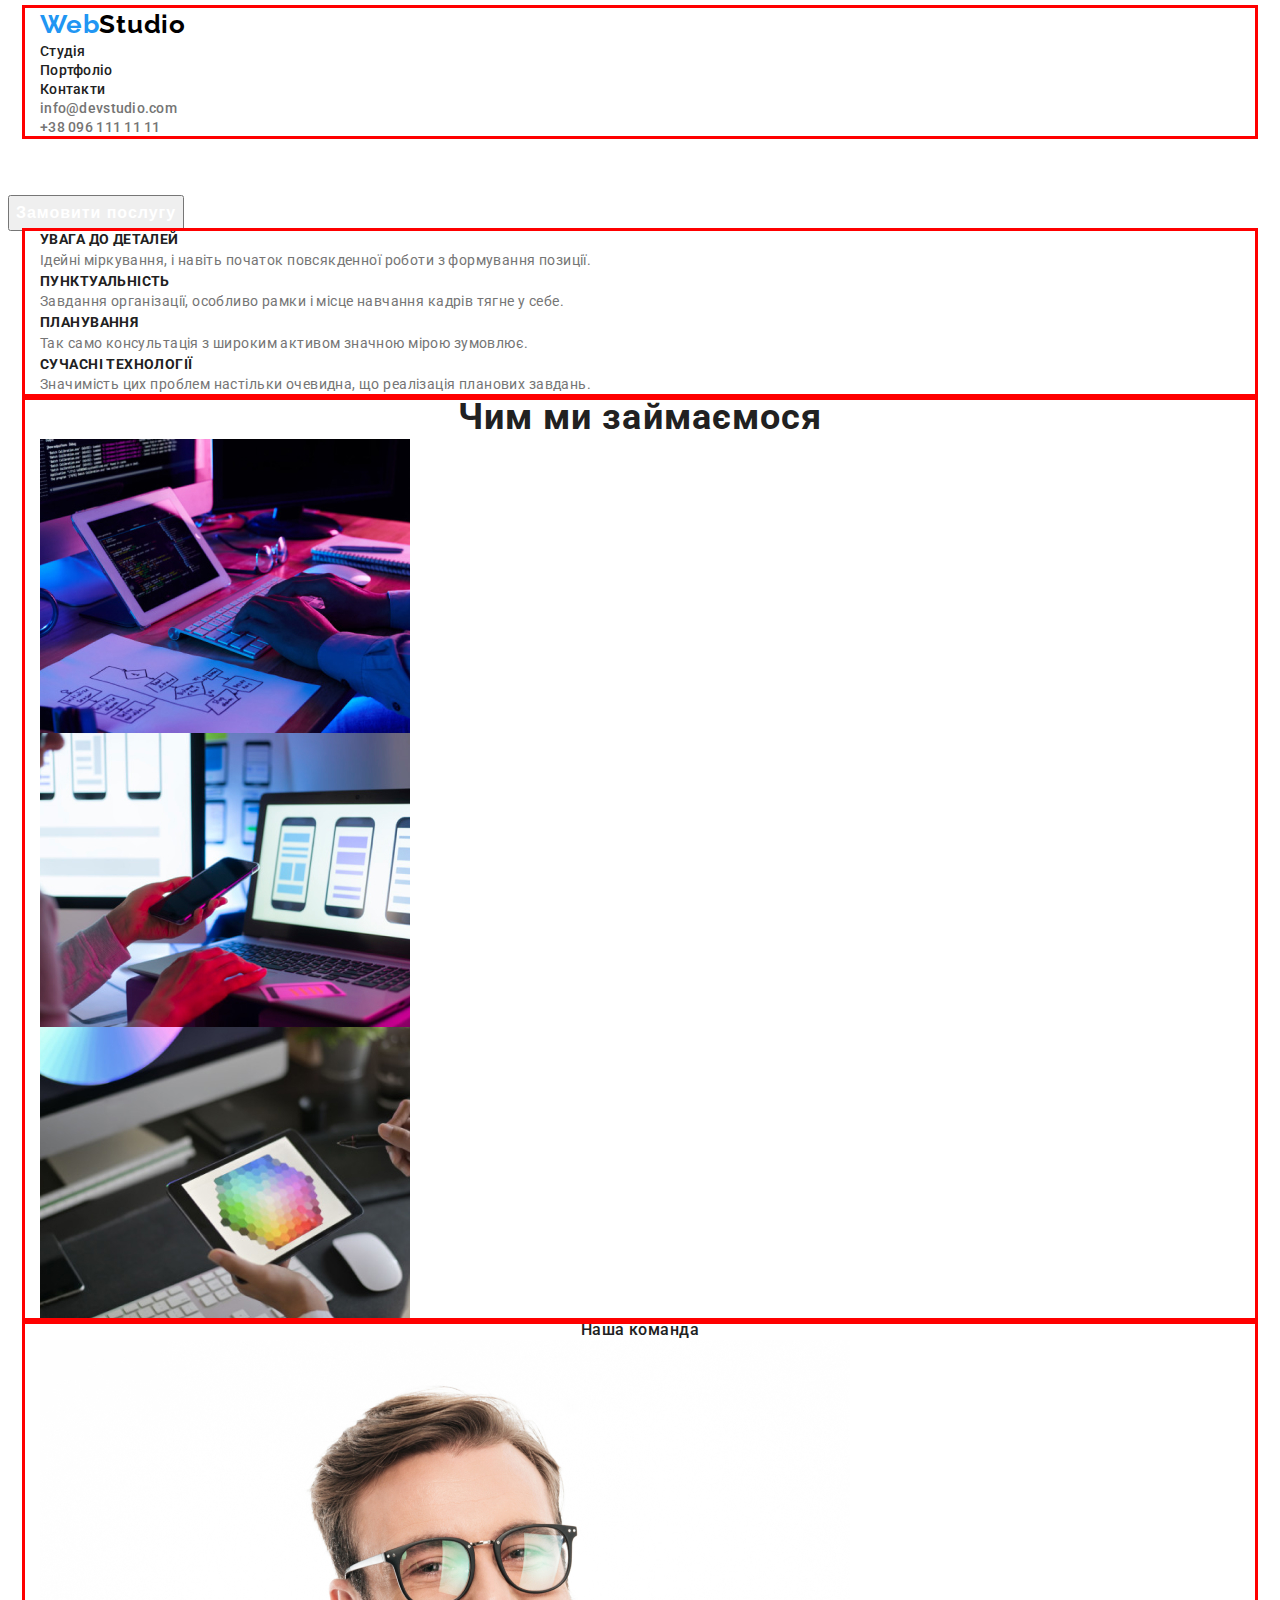
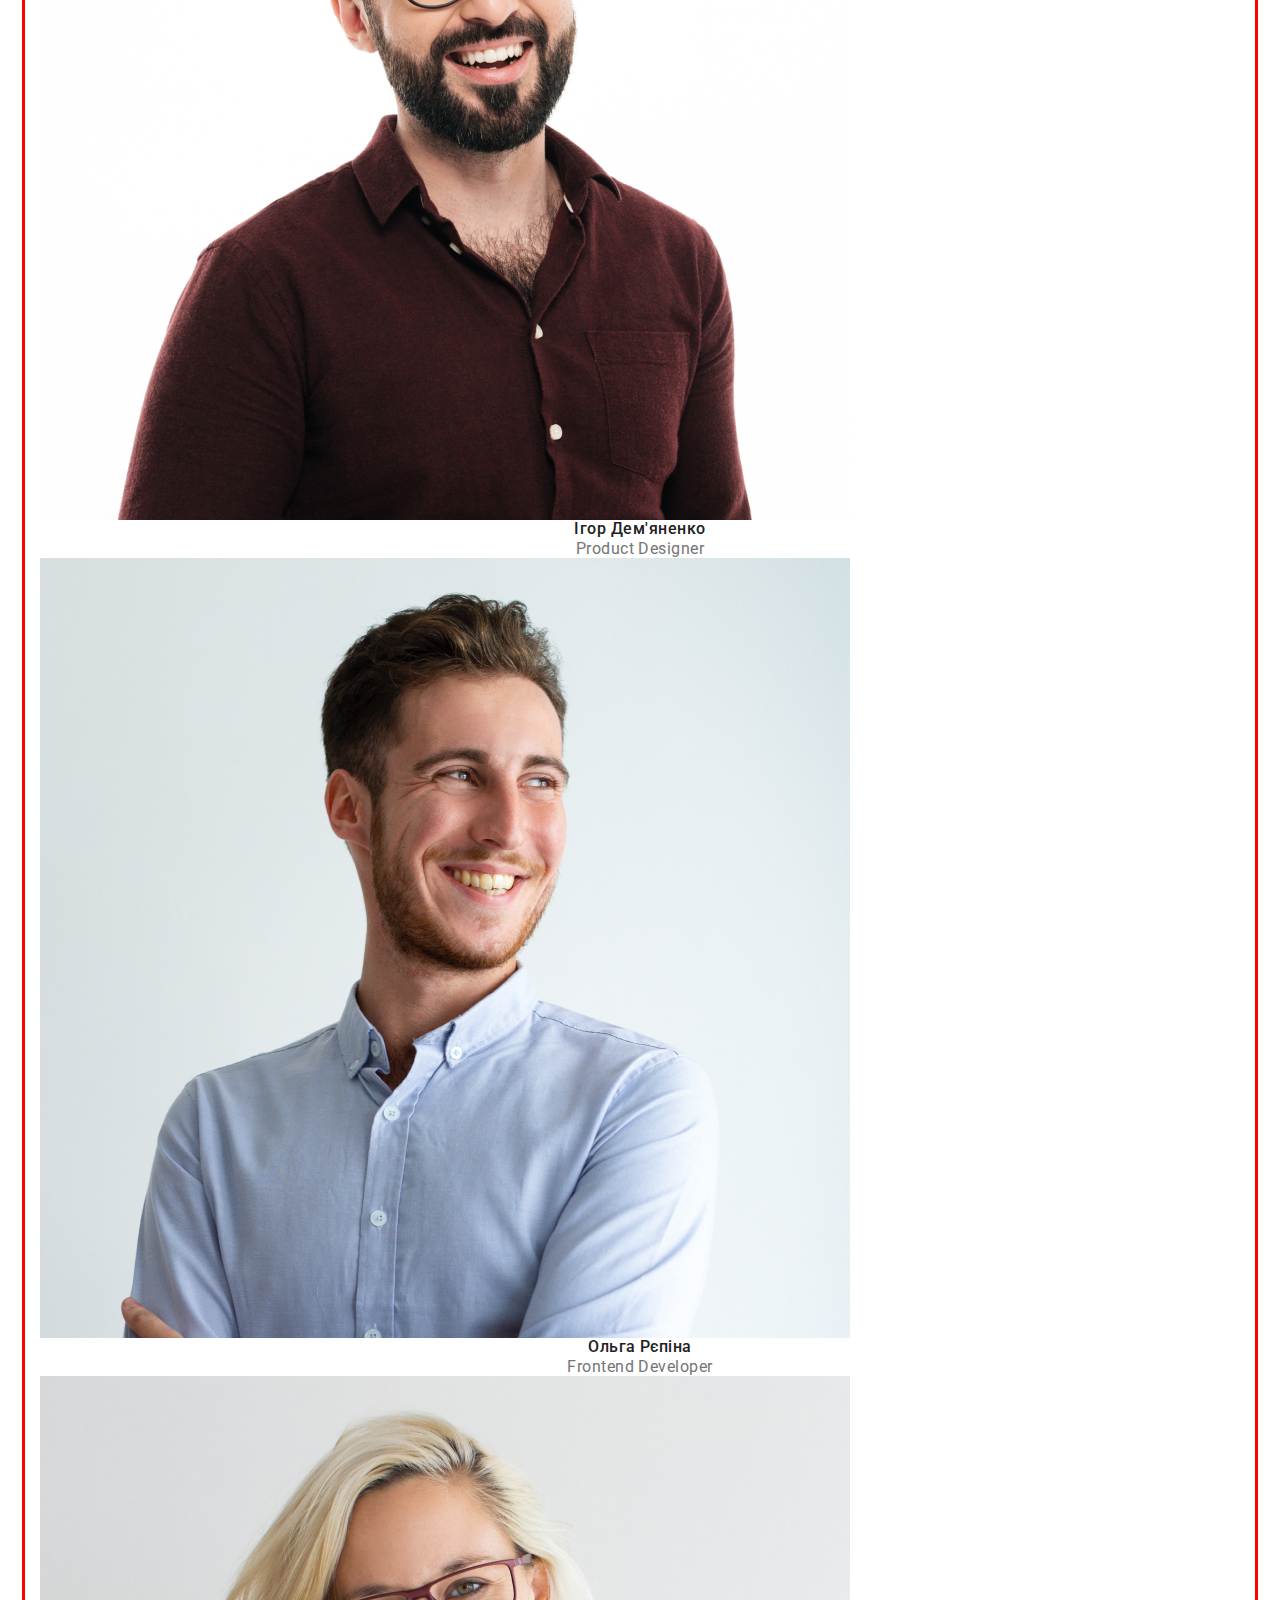
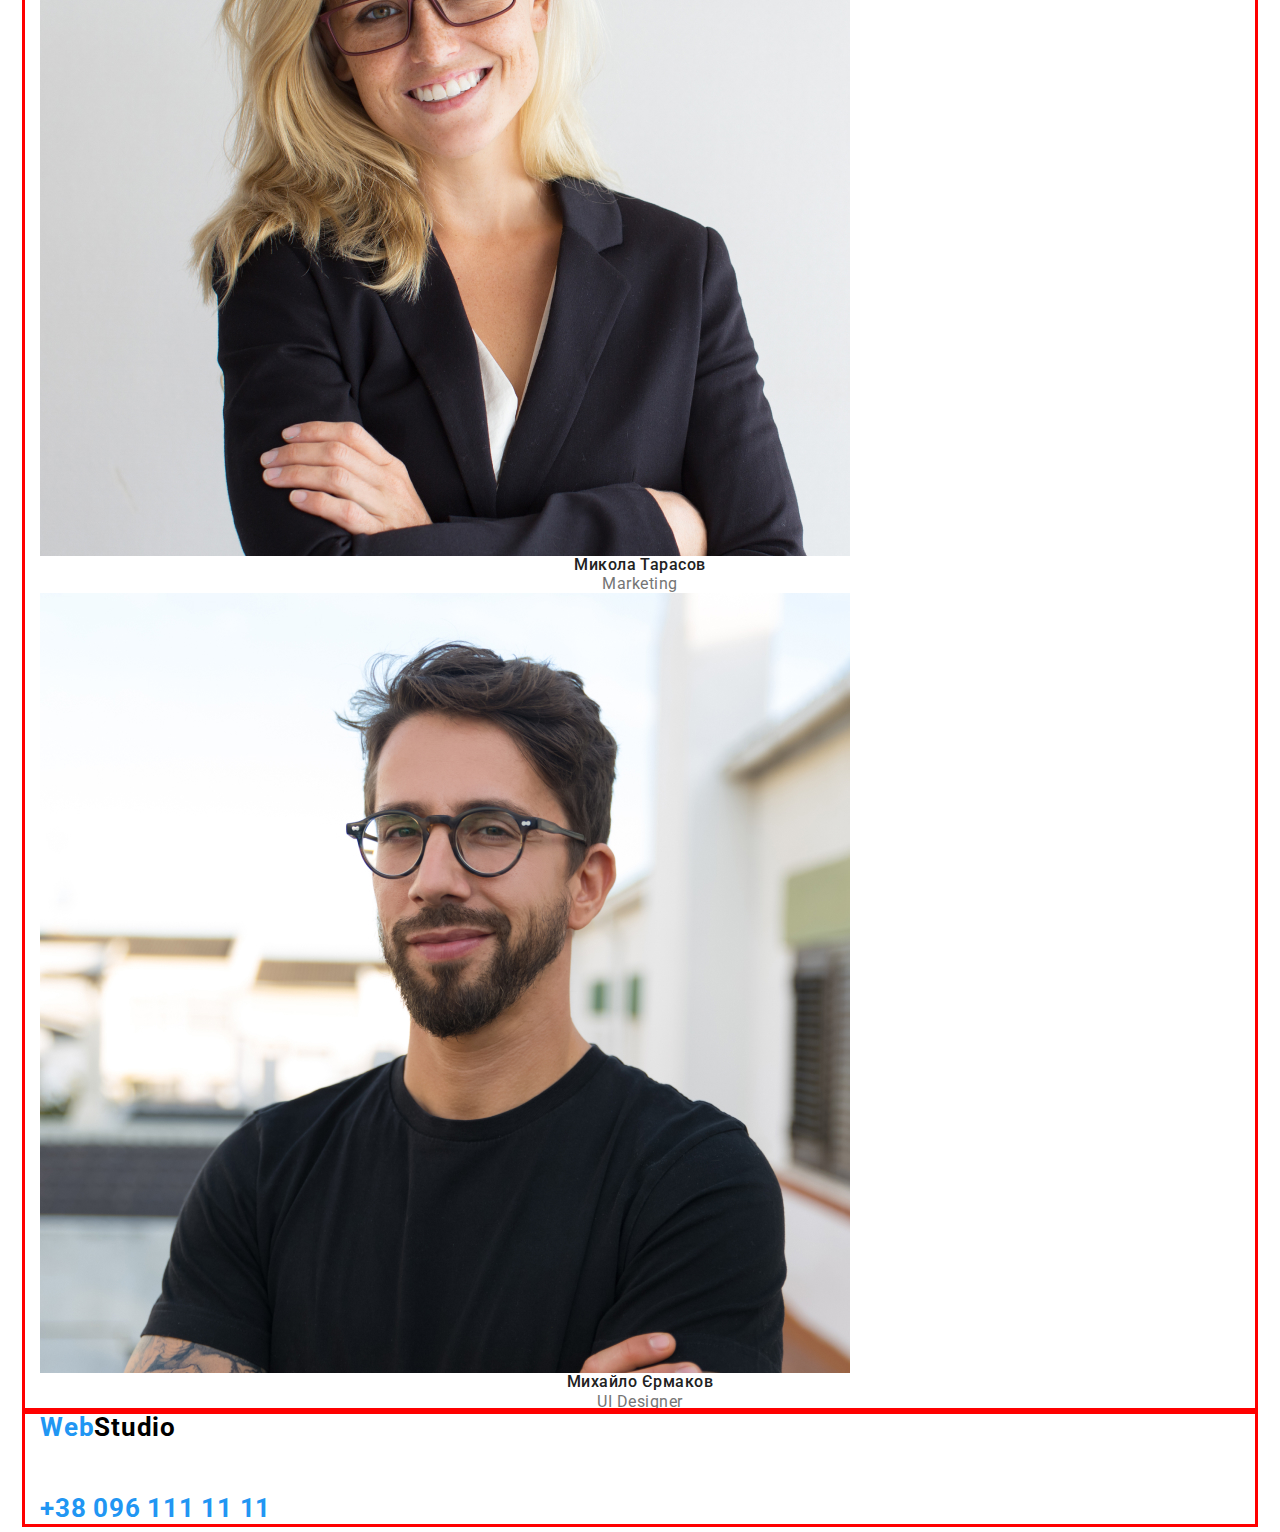
==== commit 5d457a6a: "fonts" ====
--- a/index.html
+++ b/index.html
@@ -6,31 +6,14 @@
     <meta name="viewport" content="width=device-width, initial-scale=1.0" />
     <title>Document</title>
     <!-- Шрифти -->
-
-    <!-- Raleway Bold 700 -->
- <link rel="preconnect" href="https://fonts.googleapis.com">
-<link rel="preconnect" href="https://fonts.gstatic.com" crossorigin>
-<link href="https://fonts.googleapis.com/css2?family=Raleway:wght@700&display=swap" rel="stylesheet">
-<!-- Roboto 500 -->
-<link rel="preconnect" href="https://fonts.googleapis.com">
-<link rel="preconnect" href="https://fonts.gstatic.com" crossorigin>
-<link href="https://fonts.googleapis.com/css2?family=Raleway:wght@700&family=Roboto:wght@500&display=swap" rel="stylesheet">
-<!-- roboto 900 -->
-<link rel="preconnect" href="https://fonts.googleapis.com">
-<link rel="preconnect" href="https://fonts.gstatic.com" crossorigin>
-<link href="https://fonts.googleapis.com/css2?family=Raleway:wght@700&family=Roboto:wght@900&display=swap" rel="stylesheet">
-<!-- roboto 700 -->
-<link rel="preconnect" href="https://fonts.googleapis.com">
-<link rel="preconnect" href="https://fonts.gstatic.com" crossorigin>
-<link href="https://fonts.googleapis.com/css2?family=Raleway:wght@700&family=Roboto:wght@700&display=swap" rel="stylesheet">
+    <link rel="preconnect" href="https://fonts.googleapis.com">
+    <link rel="preconnect" href="https://fonts.gstatic.com" crossorigin>
+    <link href="https://fonts.googleapis.com/css2?family=Raleway:wght@700&family=Roboto:wght@400;500;700;900&display=swap" rel="stylesheet">
+   
     <link rel="stylesheet" href="https://cdnjs.cloudflare.com/ajax/libs/modern-normalize/1.1.0/modern-normalize.min.css" integrity="sha512-wpPYUAdjBVSE4KJnH1VR1HeZfpl1ub8YT/NKx4PuQ5NmX2tKuGu6U/JRp5y+Y8XG2tV+wKQpNHVUX03MfMFn9Q==" crossorigin="anonymous" referrerpolicy="no-referrer" />
     <link rel="stylesheet" href="./style.css">
 
-    <!-- roboto 400 -->
-<link rel="preconnect" href="https://fonts.googleapis.com">
-<link rel="preconnect" href="https://fonts.gstatic.com" crossorigin>
-<link href="https://fonts.googleapis.com/css2?family=Raleway:wght@700&family=Roboto&display=swap" rel="stylesheet">
-
+   
 
   </head>
   <body>
@@ -39,11 +22,17 @@
 
       <nav class="header-navigation">
 
-      <a class="header-logo" href="./index.html">WebStudio</a>
+      <a class="header-logo" href="./index.html">Web<span class="header-logo-color">Studio</span></a>
       <ul class="header-pages">
-        <li class="header-page"><a href="./index.html" class="header-link">Студія</a></li>
-        <li class="header-page"><a href="./portfolio.html"  class="header-link">Портфоліо</a></li>
-        <li class="header-page"><a href="" class="header-link">Контакти</a></li>
+        <li class="header-page">
+          <a href="./index.html" class="header-link">Студія</a>
+        </li>
+        <li class="header-page">
+          <a href="./portfolio.html"  class="header-link">Портфоліо</a>
+        </li>
+        <li class="header-page">
+          <a href="" class="header-link">Контакти</a>
+        </li>
       </ul>
       <ul class="header-contacts">
         <li class="header-contact">
@@ -136,7 +125,7 @@
     </main>
     <footer class="footer">
       <div class="container">
-      <a href="./index.html" class="footer-link">WebStudio</a>
+      <a href="./index.html" class="footer-link">Web<span class="footer-link-color">Studio</span></a>
       
         <ul class="footer-list">
           
--- a/style.css
+++ b/style.css
@@ -1,3 +1,7 @@
+body{
+    font-family: 'Roboto';
+
+}
 ul, ol {
     list-style: none;
     padding: 0;
@@ -28,29 +32,196 @@
 }
 
 .header-logo{
-      font-family: Releway;
-      font-style: normal;
-      font-weight: 700;
-      font-size: 26px;
-      line-height: 31px;
-      letter-spacing: 0.03em;
-      color: #2196f3;
-}
-
-.header-navigation{
-    font-family: Roboto;
+    font-family: 'Raleway';
+    font-weight: 700;
+    font-size: 26px;
+    line-height: 1.25;
+    
+    
+    letter-spacing: 0.03em;
+    
+    color: #2196F3;
+}
+
+.header-logo-color{
+    color: #000000;
+}
+
+.header-link{
+
+font-weight: 500;
+font-size: 14px;
+line-height: 1.14;
+letter-spacing: 0.02em;
+
+color: #212121;
+
+}
+
+.header-link:hover{
+    color: #2196F3;
+}
+
+.header-contact-link{
+font-weight: 500;
+font-size: 14px;
+line-height: 1.14;
+letter-spacing: 0.02em;
+
+color: #757575;
+}
+
+.header-contact-link:hover{
+    color: #2196F3;
+}
+
+.hero-title{
+    font-weight: 900;
+font-size: 44px;
+line-height: 1.36;
+
+text-align: center;
+letter-spacing: 0.06em;
+text-transform: uppercase;
+
+color: #FFFFFF;
+
+}
+
+
+.hero-button{
+    font-weight: 700;
+font-size: 16px;
+line-height: 1.88;
+
+
+display: flex;
+align-items: center;
+text-align: center;
+letter-spacing: 0.06em;
+
+color: #FFFFFF;
+
+}
+
+.advantage-title{
+    font-weight: 700;
+font-size: 14px;
+line-height: 1.25;
+letter-spacing: 0.03em;
+text-transform: uppercase;
+
+color: #212121;
+}
+
+.advantage-text{
+    font-weight: 400;
+font-size: 14px;
+line-height: 1.71;
+
+
+letter-spacing: 0.03em;
+
+color: #757575;
+}
+
+.what-we-do-title{
+    font-weight: 700;
+font-size: 36px;
+line-height: 1.16;
+text-align: center;
+letter-spacing: 0.03em;
+
+color: #212121;
+}
+
+.our-team-title{
     font-weight: 500;
+    font-size: 16px;
+    line-height: 1.18;
+
+    text-align: center;
+    letter-spacing: 0.03em;
+    
+    color: #212121;
+}
+
+.our-team-text{
+    font-weight: 400;
+    font-size: 16px;
+    line-height: 19px;
+
+    
+    text-align: center;
+    letter-spacing: 0.03em;
+    
+    color: #757575;
+}
+
+
+.footer-link{
+    font-weight: 700;
+    font-size: 26px;
+    line-height: 1.25;
+
+    
+    letter-spacing: 0.03em;
+    
+    color: #2196F3;
+    
+}
+
+.footer-link-color{
+color: 
+#FFFFFF;
+}
+
+
+.footer-address{
+    font-weight: 400;
     font-size: 14px;
-    line-height: 16px;
-    letter-spacing: 0.02em;
-    color: #212121;
-
-}
-
-.header-contact {
-    font-family: Roboto;
+    line-height: 1.71;
+    
+    
+    letter-spacing: 0.03em;
+    
+    color: rgba(255, 255, 255, 0.6);
+}
+
+.buttons-element{
     font-weight: 500;
-    font-size: 14px;
-    line: height 0.2em; ;
+font-size: 16px;
+line-height: 1.88;
+
+
+text-align: center;
+letter-spacing: 0.03em;
+
+color: #FFFFFF;
+
+}
+
+.poster-name{
+    font-weight: 700;
+font-size: 18px;
+line-height: 2;
+
+letter-spacing: 0.06em;
+
+color: #212121;
+}
+
+.poster-text{
+    font-weight: 400;
+font-size: 16px;
+line-height: 1.87;
+
+letter-spacing: 0.03em;
+
 color: #757575;
+
+}
+
+.footer-link-color{
+    color: #000000;
 }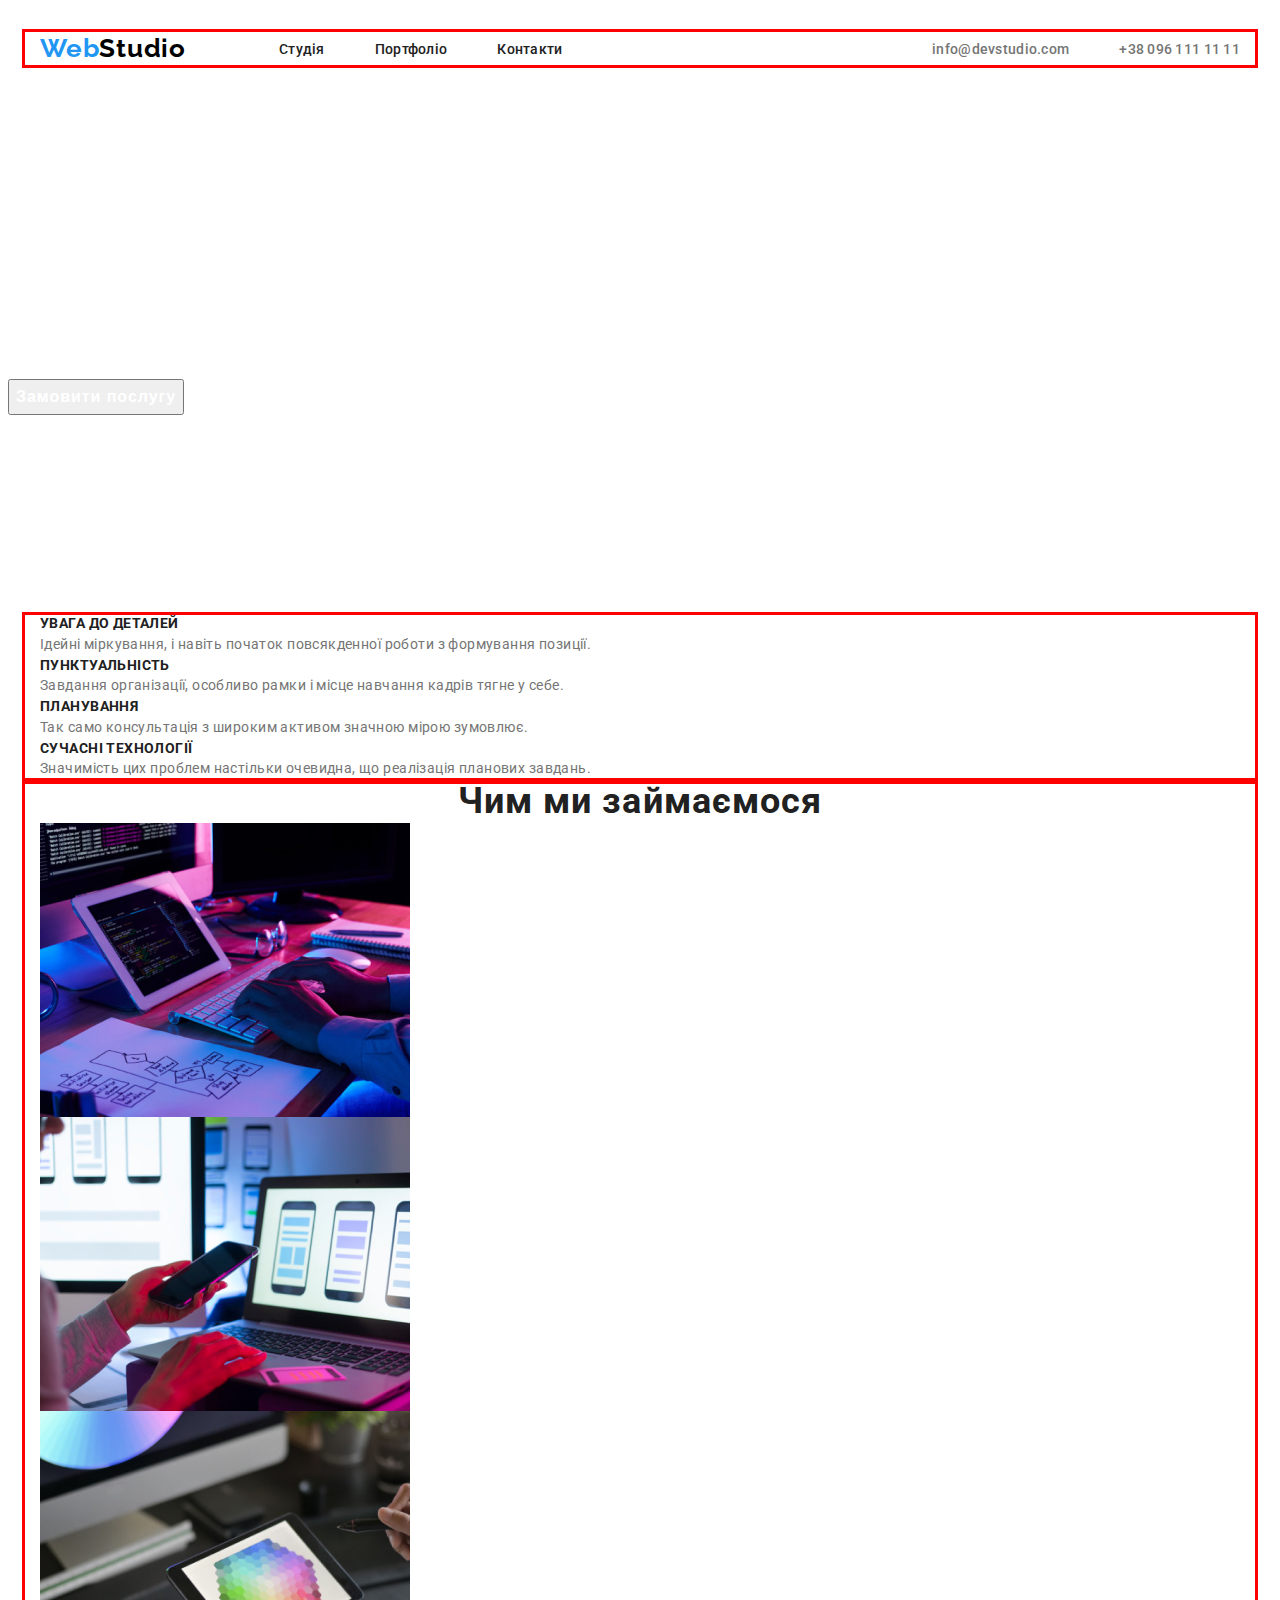
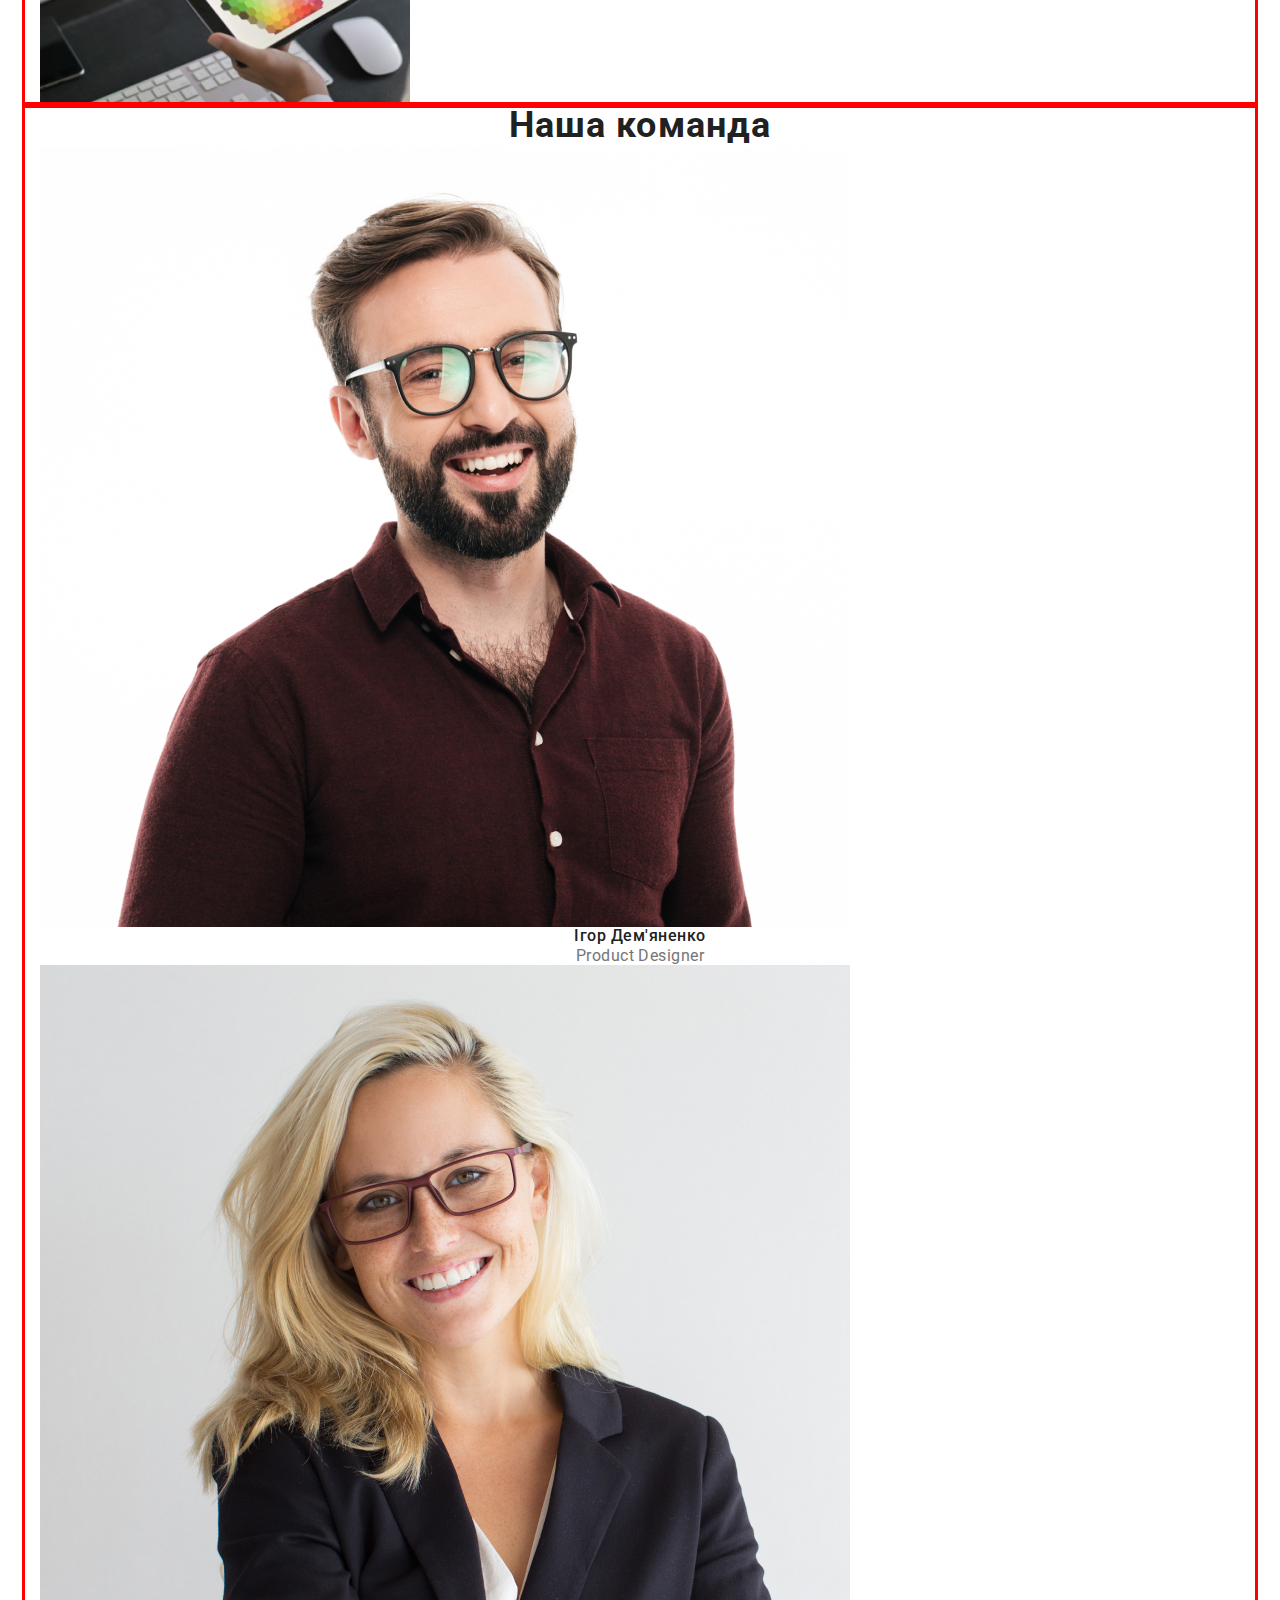
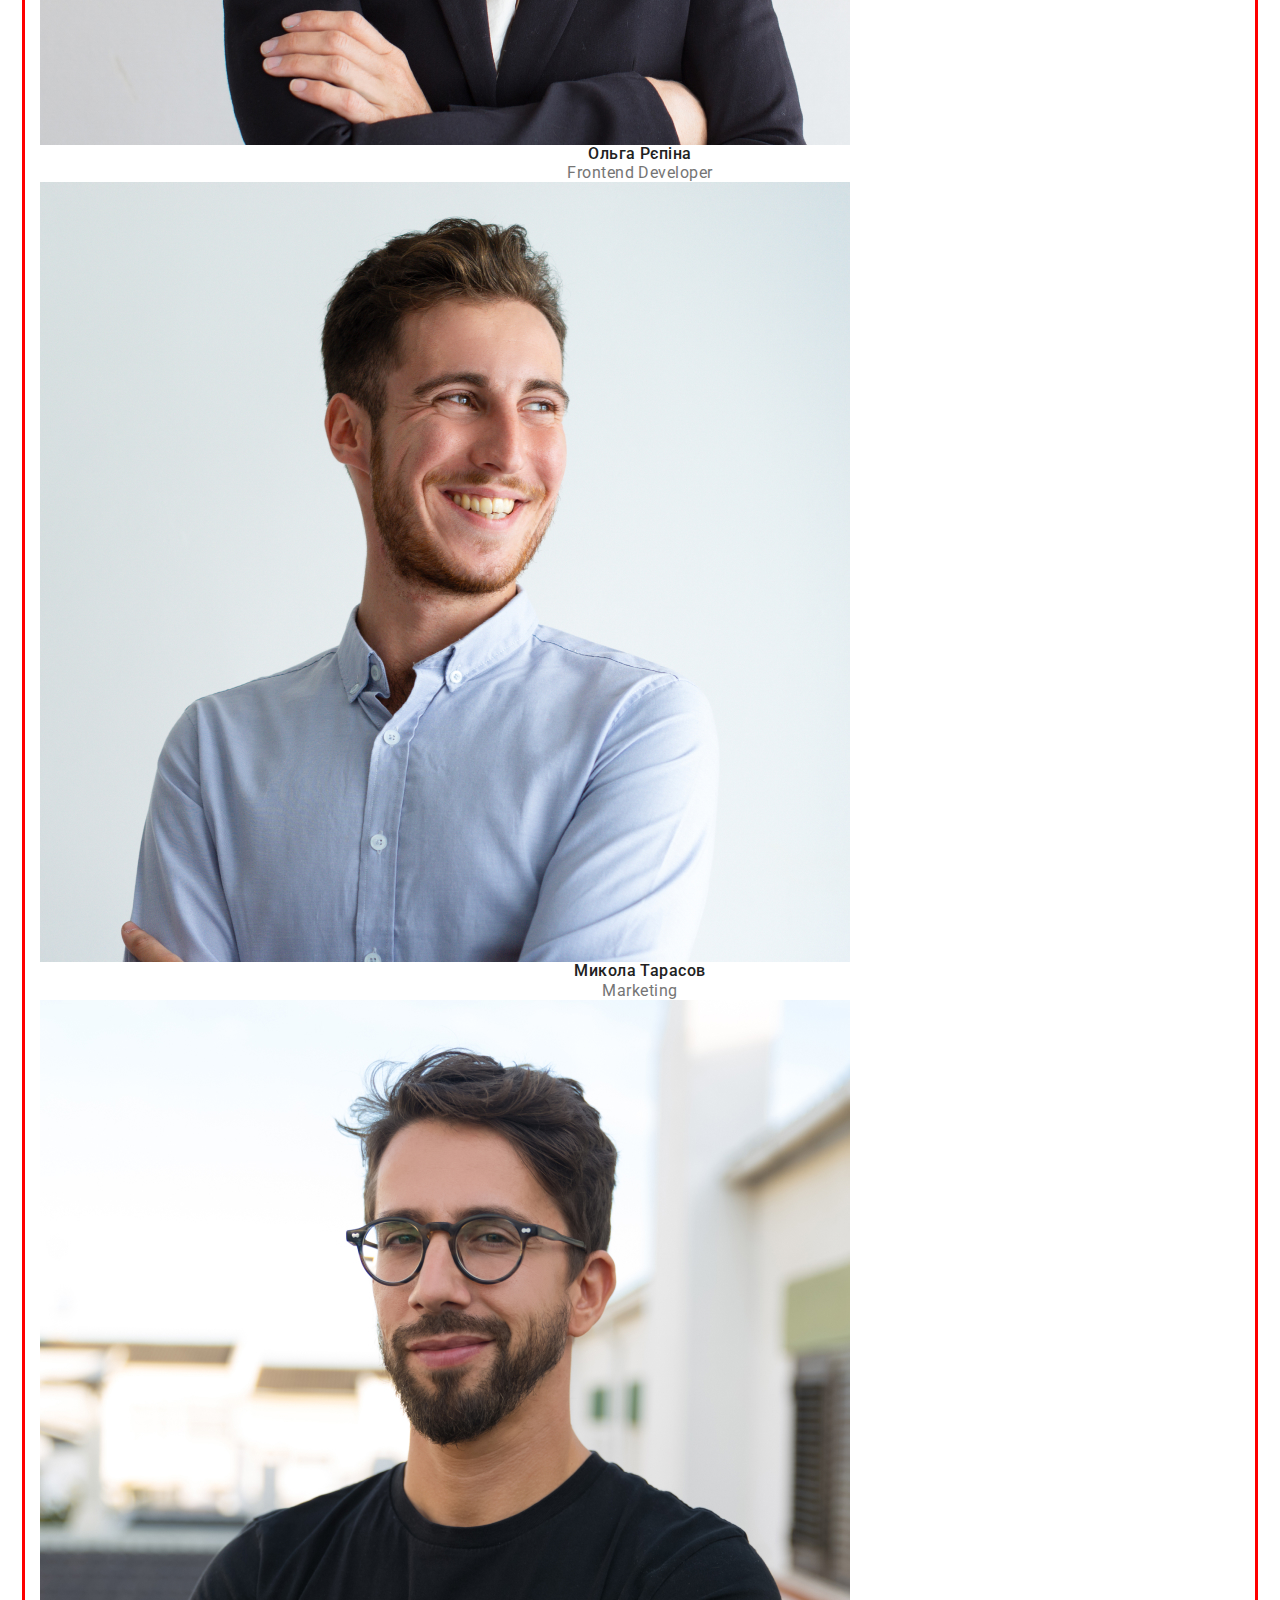
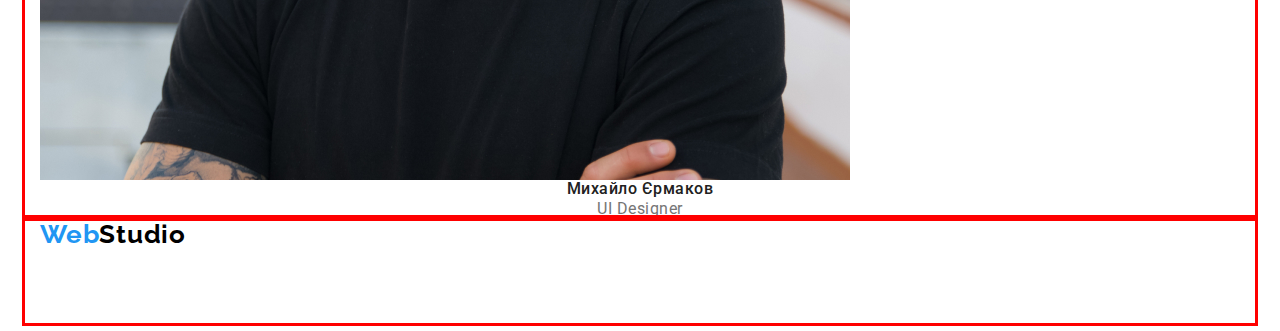
==== commit c8ee51bc: "margin and padding" ====
--- a/index.html
+++ b/index.html
@@ -101,22 +101,22 @@
         <ul class="our-team-list">
           <li class="our-team-item">
             <img src="./images/worker1.jpg" alt="працівник1" class="our-team-image">
-            <h3 class="our-team-title">Ігор Дем'яненко</h3>
+            <h3 class="our-team-name">Ігор Дем'яненко</h3>
             <p class="our-team-text">Product Designer</p>
           </li>
           <li class="our-team-item">
-            <img src="./images/worker-2.jpg" alt="працівник2" class="our-team-image">
-            <h3 class="our-team-title">Ольга Рєпіна</h3>
+            <img src="./images/worker3.jpg" alt="працівник2" class="our-team-image">
+            <h3 class="our-team-name">Ольга Рєпіна</h3>
             <p class="our-team-text">Frontend Developer</p>
           </li>
           <li class="our-team-item">
-            <img src="./images/worker3.jpg" alt="працівник3" class="our-team-image">
-            <h3 class="our-team-title">Микола Тарасов</h3>
+            <img src="./images/worker-2.jpg" alt="працівник3" class="our-team-image">
+            <h3 class="our-team-name">Микола Тарасов</h3>
             <p class="our-team-text">Marketing</p>
           </li>
           <li class="our-team-item">
             <img src="./images/worker4.jpg" alt="працівник4" class="our-team-image">
-            <h3 class="our-team-title">Михайло Єрмаков</h3>
+            <h3 class="our-team-name">Михайло Єрмаков</h3>
             <p class="our-team-text">UI Designer</p>
           </li>
         </ul>
@@ -133,10 +133,10 @@
           <address class="footer-address">м. Київ, пр-т Лесі Українки, 26</address>   
           </li>
           <li class="footer-item">
-            <a href="mailto:info@devstudio.com" class="footer-address">info@devstudio.com</a>
+            <a href="mailto:info@devstudio.com" class="footer-contact">info@devstudio.com</a>
           </li>
           <li class="footer-item">
-            <a href="tel:+380961111111" class="footer-link">+38 096 111 11 11</a>
+            <a href="tel:+380961111111" class="footer-contact">+38 096 111 11 11</a>
           </li>
         </ul>
       </div>
--- a/style.css
+++ b/style.css
@@ -30,6 +30,10 @@
 padding-left: 15px;
 padding-right: 15px;
 }
+.header{
+padding-top: 24px;
+padding-bottom: 25px;
+}
 
 .header-logo{
     font-family: 'Raleway';
@@ -41,6 +45,7 @@
     letter-spacing: 0.03em;
     
     color: #2196F3;
+    margin-right: 93px;
 }
 
 .header-logo-color{
@@ -57,6 +62,10 @@
 color: #212121;
 
 }
+.header-pages{
+    display: flex;
+    gap: 50px;
+}
 
 .header-link:hover{
     color: #2196F3;
@@ -74,7 +83,20 @@
 .header-contact-link:hover{
     color: #2196F3;
 }
-
+.header-contacts{
+    display: flex;
+    gap: 50px;
+    margin-left: auto;
+}
+.header-navigation{
+    display: flex;
+    align-items: center;
+    
+}
+.hero{
+    padding-top: 200px;
+    padding-bottom: 200px;
+}
 .hero-title{
     font-weight: 900;
 font-size: 44px;
@@ -85,7 +107,7 @@
 text-transform: uppercase;
 
 color: #FFFFFF;
-
+margin-bottom: 30px;
 }
 
 
@@ -136,14 +158,15 @@
 }
 
 .our-team-title{
-    font-weight: 500;
-    font-size: 16px;
-    line-height: 1.18;
-
+    font-family: 'Roboto';
+    font-style: normal;
+    font-weight: 700;
+    font-size: 36px;
+    line-height: 1.16;
     text-align: center;
     letter-spacing: 0.03em;
-    
     color: #212121;
+
 }
 
 .our-team-text{
@@ -159,34 +182,65 @@
 }
 
 
-.footer-link{
-    font-weight: 700;
-    font-size: 26px;
-    line-height: 1.25;
-
-    
-    letter-spacing: 0.03em;
-    
-    color: #2196F3;
-    
+
+
+
+.our-team-name{
+
+    font-weight: 500;
+font-size: 16px;
+line-height: 1.18;
+text-align: center;
+letter-spacing: 0.03em;
+
+color: #212121;
 }
 
 .footer-link-color{
 color: 
 #FFFFFF;
 }
-
+.footer-link{
+
+    font-family: 'Raleway';
+
+    font-weight: 700;
+    font-size: 26px;
+    line-height: 1.25;
+    
+    
+    letter-spacing: 0.03em;
+    
+    color: #2196F3;
+
+    
+}
+.footer-link-color{
+    color: #000000;
+}
 
 .footer-address{
-    font-weight: 400;
-    font-size: 14px;
-    line-height: 1.71;
-    
-    
-    letter-spacing: 0.03em;
-    
-    color: rgba(255, 255, 255, 0.6);
-}
+font-weight: 400;
+font-size: 14px;
+line-height: 24px;
+
+letter-spacing: 0.03em;
+
+color: #FFFFFF;
+}
+
+.footer-contact{
+    font-weight: 400;
+font-size: 14px;
+line-height: 1.71;
+
+
+letter-spacing: 0.03em;
+
+color: rgba(255, 255, 255, 0.6);
+}
+
+
 
 .buttons-element{
     font-weight: 500;
@@ -222,6 +276,5 @@
 
 }
 
-.footer-link-color{
-    color: #000000;
-}+
+
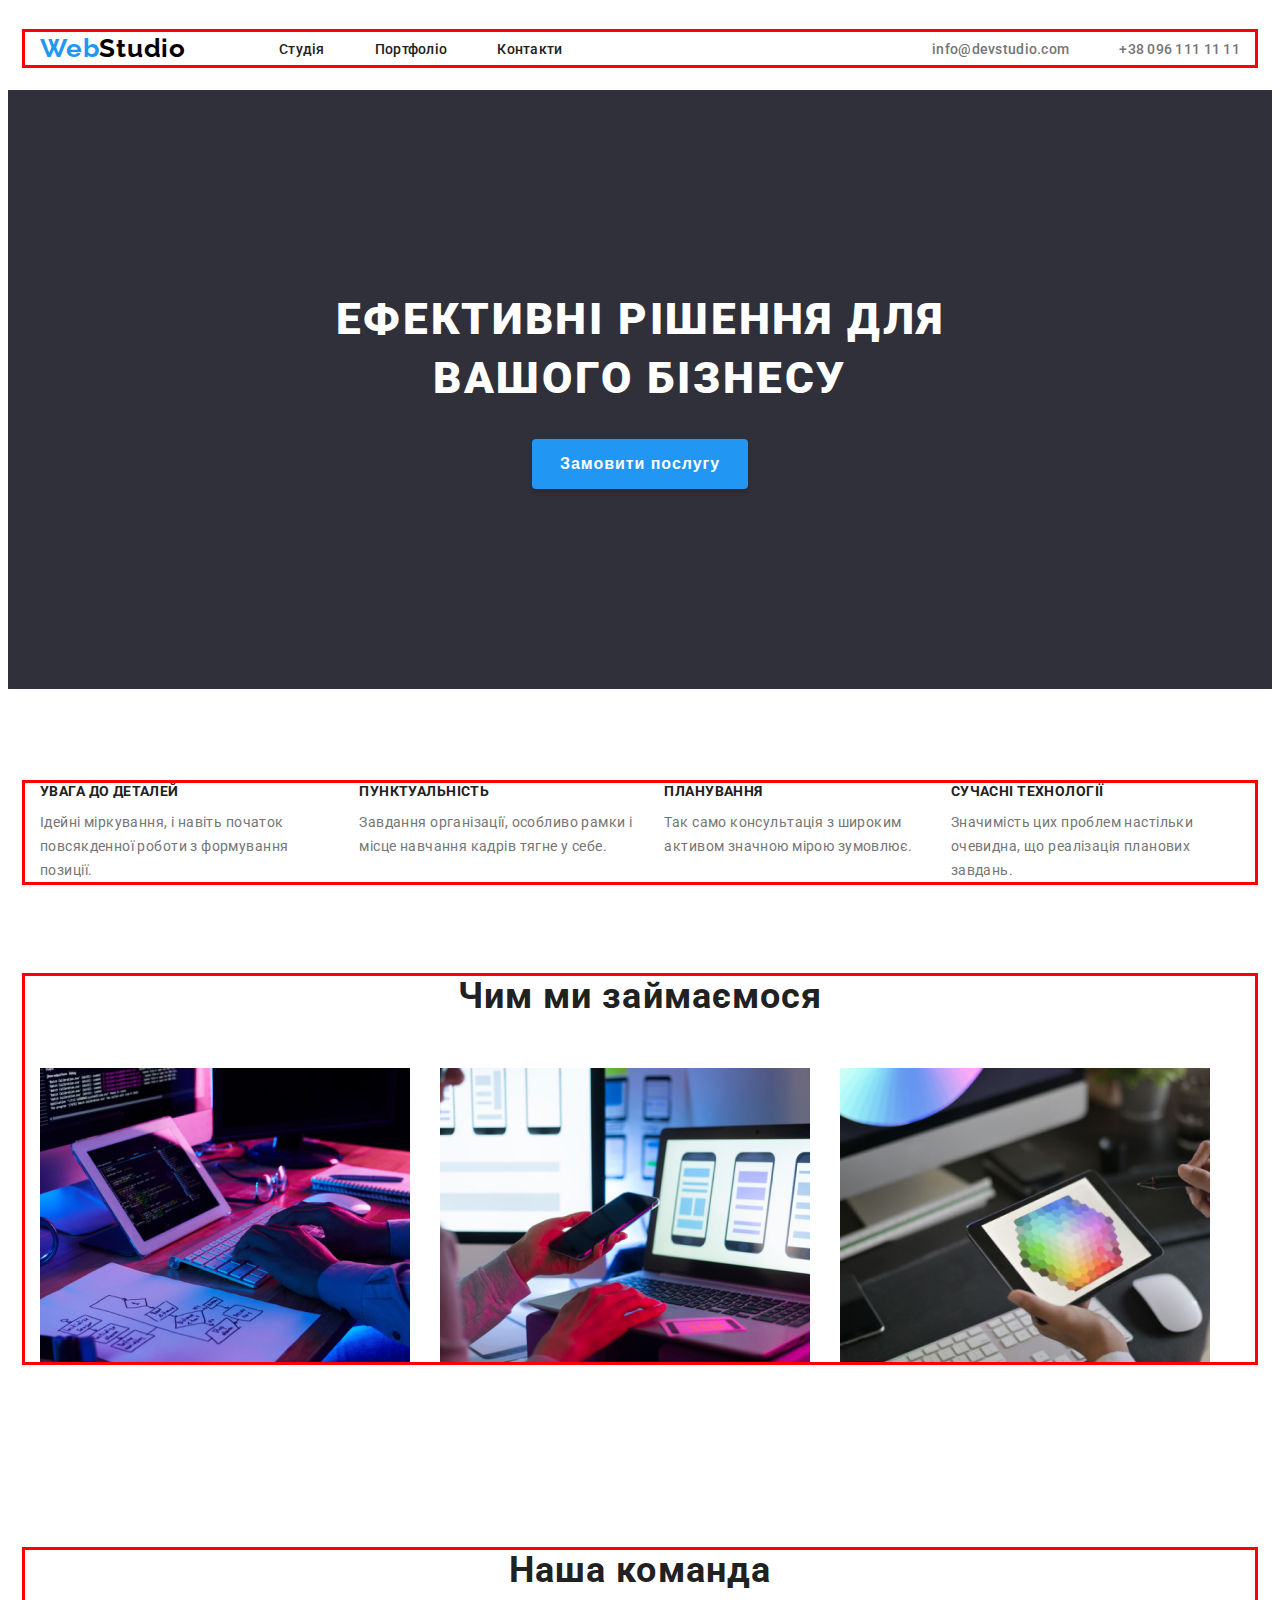
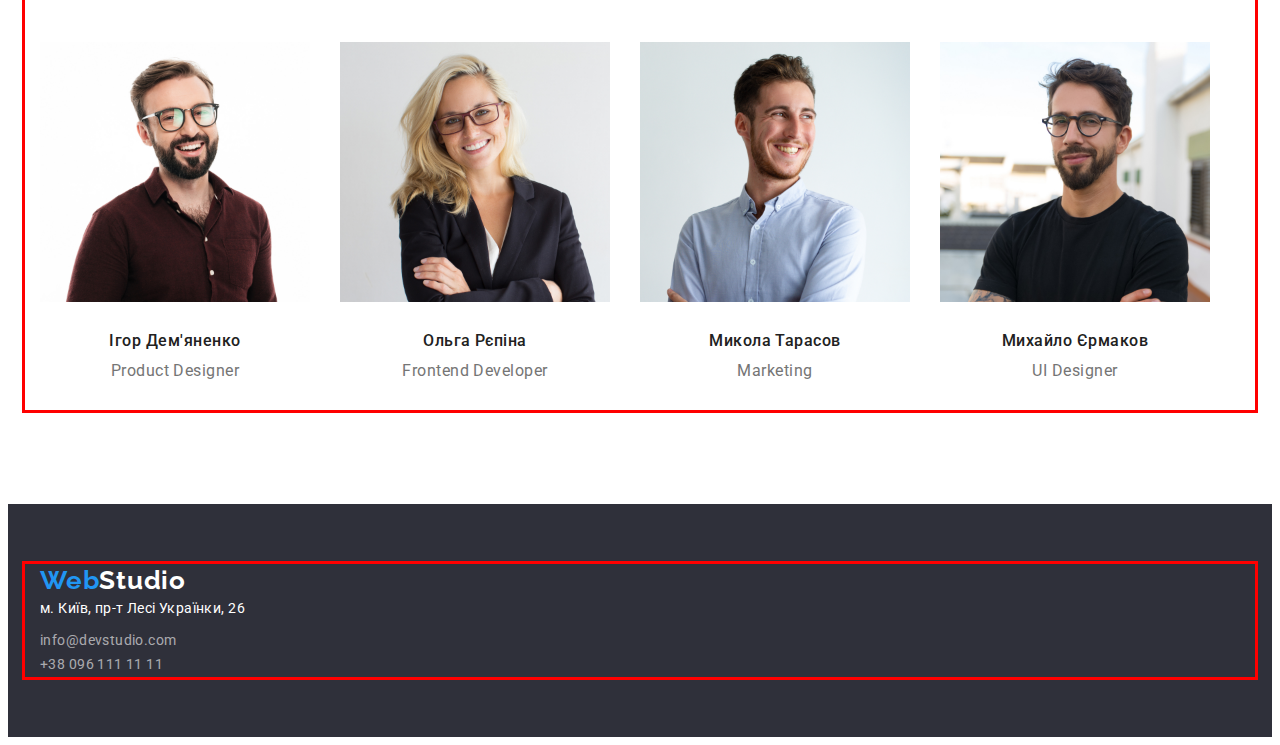
==== commit 06e329e7: "button+reset" ====
--- a/index.html
+++ b/index.html
@@ -12,7 +12,7 @@
    
     <link rel="stylesheet" href="https://cdnjs.cloudflare.com/ajax/libs/modern-normalize/1.1.0/modern-normalize.min.css" integrity="sha512-wpPYUAdjBVSE4KJnH1VR1HeZfpl1ub8YT/NKx4PuQ5NmX2tKuGu6U/JRp5y+Y8XG2tV+wKQpNHVUX03MfMFn9Q==" crossorigin="anonymous" referrerpolicy="no-referrer" />
     <link rel="stylesheet" href="./style.css">
-
+    <link rel="stylesheet" href="./reset.css">
    
 
   </head>
--- a/style.css
+++ b/style.css
@@ -1,27 +1,4 @@
-body{
-    font-family: 'Roboto';
-
-}
-ul, ol {
-    list-style: none;
-    padding: 0;
-    margin: 0;
-}
-h1, h2, h3, h4, h5, h6,p {
-    margin: 0;
-}
- 
-a{
-    text-decoration: none;
-}
-
-address {
-    font-style: normal;
-}
-
-img{
-    display: block;
-}
+
 
 .container {
 outline: solid red;
@@ -96,6 +73,9 @@
 .hero{
     padding-top: 200px;
     padding-bottom: 200px;
+    background: #2F303A;
+
+flex-shrink: 0;
 }
 .hero-title{
     font-weight: 900;
@@ -105,9 +85,11 @@
 text-align: center;
 letter-spacing: 0.06em;
 text-transform: uppercase;
-
+max-width: 696px;
 color: #FFFFFF;
 margin-bottom: 30px;
+margin-right: auto;
+margin-left: auto;
 }
 
 
@@ -121,20 +103,35 @@
 align-items: center;
 text-align: center;
 letter-spacing: 0.06em;
-
+display: block;
 color: #FFFFFF;
-
-}
-
-.advantage-title{
+margin-left: auto;
+margin-right: auto;
+border-radius: 4px;
+background: #2196F3;
+box-shadow: 0px 4px 4px 0px rgba(0, 0, 0, 0.15);
+width: 216px;
+height: 50px;
+flex-shrink: 0;
+
+}
+.advantage{
+padding-top: 94px;
+padding-bottom: 94px;
+
+}
+.advantage-list{
     font-weight: 700;
 font-size: 14px;
 line-height: 1.25;
 letter-spacing: 0.03em;
-text-transform: uppercase;
-
-color: #212121;
-}
+display: flex;
+gap: 30px;
+
+color: #212121;
+
+}
+
 
 .advantage-text{
     font-weight: 400;
@@ -146,17 +143,38 @@
 
 color: #757575;
 }
-
+.advantage-title{
+    margin-bottom: 10px;
+    color: #212121;
+font-size: 14px;
+font-family: Roboto;
+font-weight: 700;
+letter-spacing: 0.42px;
+text-transform: uppercase;
+}
+.what-we-do{
+    padding-bottom: 94px;
+}
 .what-we-do-title{
     font-weight: 700;
 font-size: 36px;
 line-height: 1.16;
 text-align: center;
 letter-spacing: 0.03em;
-
-color: #212121;
-}
-
+margin-bottom: 50px;
+margin-left: 617;
+margin-right: 617;
+color: #212121;
+}
+.what-we-do-list{
+
+    display: flex;
+    gap: 30px;
+}
+.our-team{
+    padding-top: 94px;
+    padding-bottom: 94px;
+}
 .our-team-title{
     font-family: 'Roboto';
     font-style: normal;
@@ -166,9 +184,18 @@
     text-align: center;
     letter-spacing: 0.03em;
     color: #212121;
-
-}
-
+margin-bottom: 50px;
+}
+.our-team-list{
+    display: flex;
+    gap: 30px;
+
+}
+.our-team-image{
+    width: 270px;
+height: 260px;
+
+}
 .our-team-text{
     font-weight: 400;
     font-size: 16px;
@@ -177,6 +204,7 @@
     
     text-align: center;
     letter-spacing: 0.03em;
+    padding-bottom: 30px;
     
     color: #757575;
 }
@@ -192,23 +220,28 @@
 line-height: 1.18;
 text-align: center;
 letter-spacing: 0.03em;
-
-color: #212121;
-}
-
+margin-top: 30px;
+margin-bottom: 10px;
+color: #212121;
+}
+.footer{
+    padding-bottom: 60px;
+padding-top: 60px;
+    background: #2F303A;
+}
 .footer-link-color{
 color: 
 #FFFFFF;
 }
 .footer-link{
-
+margin-bottom: 20px;
     font-family: 'Raleway';
 
     font-weight: 700;
     font-size: 26px;
     line-height: 1.25;
     
-    
+    padding-bottom: 20px;
     letter-spacing: 0.03em;
     
     color: #2196F3;
@@ -216,14 +249,14 @@
     
 }
 .footer-link-color{
-    color: #000000;
+    color: #FFFFFF;
 }
 
 .footer-address{
 font-weight: 400;
 font-size: 14px;
 line-height: 24px;
-
+padding-bottom: 9px;
 letter-spacing: 0.03em;
 
 color: #FFFFFF;
@@ -256,6 +289,7 @@
 }
 
 .poster-name{
+    margin-top: 20px;
     font-weight: 700;
 font-size: 18px;
 line-height: 2;
@@ -266,6 +300,7 @@
 }
 
 .poster-text{
+    margin-top: 4px;
     font-weight: 400;
 font-size: 16px;
 line-height: 1.87;
@@ -276,5 +311,22 @@
 
 }
 
-
-
+.button-list{
+    display: flex;
+justify-content: center;
+gap: 8px;
+margin-bottom: 50px;
+}
+.posters-list{
+    display: flex;
+    gap: 30px;
+    flex-wrap: wrap;
+    justify-content: center;
+}
+.main{
+    padding-top: 94px;
+padding-bottom: 94px;
+}
+.button {
+     
+}